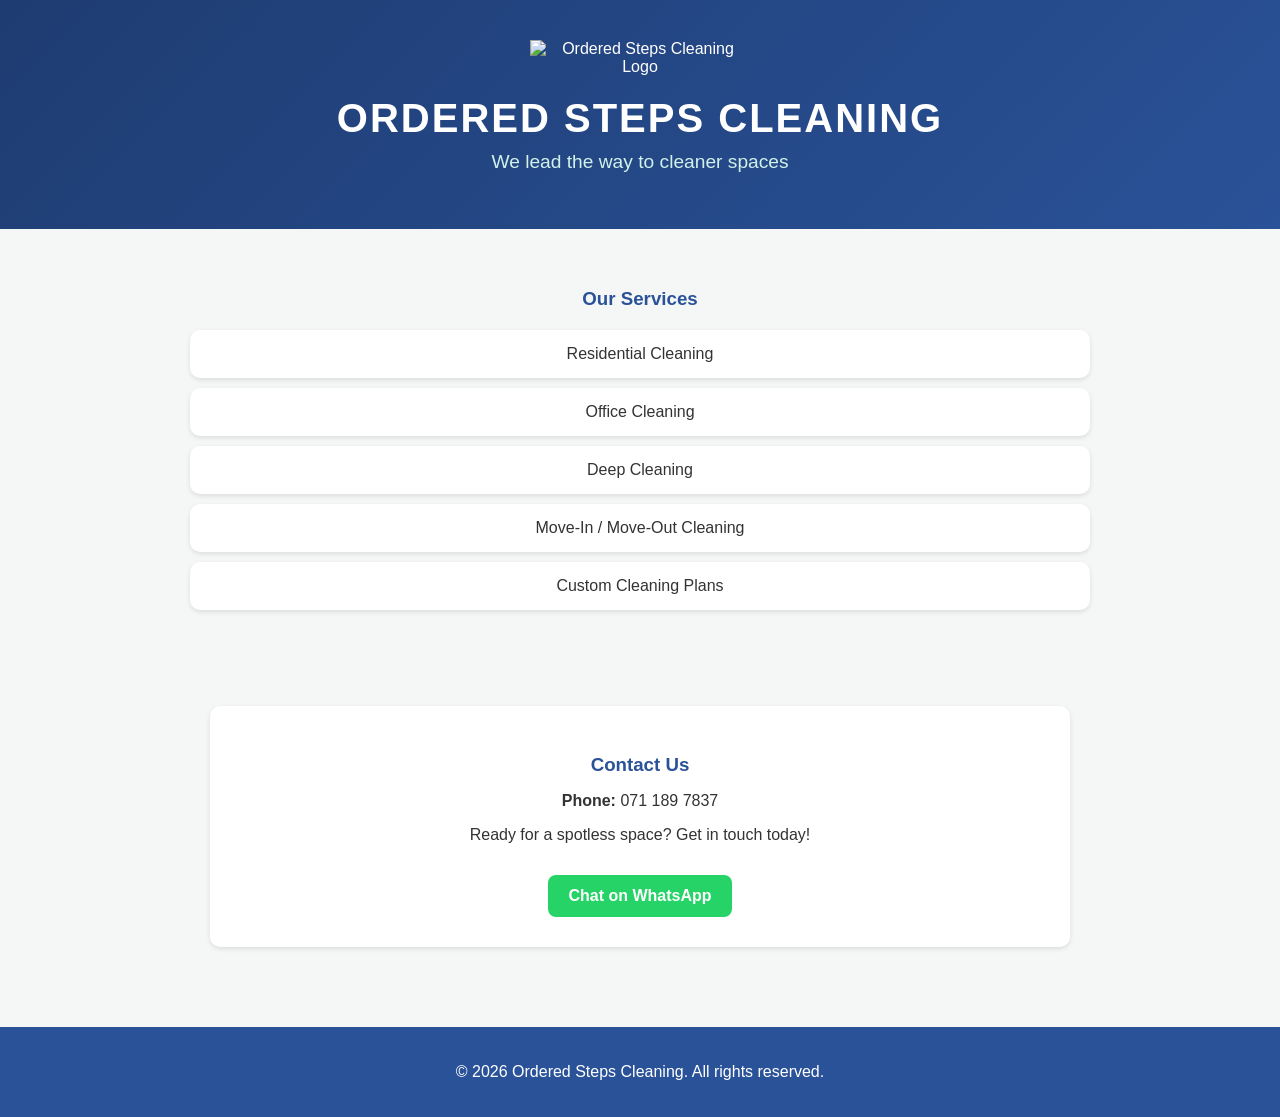
==== index.html @ 8ffd5c1f "Add files via upload" ====
<!DOCTYPE html>
<html lang="en">
<head>
  <meta charset="UTF-8">
  <meta name="viewport" content="width=device-width, initial-scale=1.0">
  <title>Ordered Steps Cleaning</title>
  <style>
    body {
      margin: 0;
      font-family: Arial, sans-serif;
      background: #f4f7f6;
      color: #333;
      text-align: center;
    }

    header {
      background: linear-gradient(135deg, #1e3c72, #2a5298);
      color: white;
      padding: 40px 20px;
    }

    header img {
      max-width: 180px;
      margin-bottom: 20px;
    }

    h1 {
      margin: 10px 0;
      font-size: 2.5rem;
      letter-spacing: 2px;
    }

    h2 {
      font-weight: normal;
      font-size: 1.2rem;
      margin-top: 10px;
      color: #d1f2eb;
    }

    section {
      padding: 40px 20px;
    }

    .services {
      max-width: 900px;
      margin: auto;
    }

    .services h3 {
      color: #2a5298;
      margin-bottom: 20px;
    }

    .services ul {
      list-style: none;
      padding: 0;
    }

    .services li {
      background: white;
      margin: 10px 0;
      padding: 15px;
      border-radius: 10px;
      box-shadow: 0 2px 5px rgba(0,0,0,0.1);
    }

    .contact {
      background: #ffffff;
      max-width: 800px;
      margin: auto;
      border-radius: 10px;
      box-shadow: 0 2px 5px rgba(0,0,0,0.1);
      padding: 30px;
    }

    .contact h3 {
      color: #2a5298;
      margin-bottom: 15px;
    }

    .contact a {
      display: inline-block;
      margin-top: 15px;
      padding: 12px 20px;
      background: #25D366;
      color: white;
      text-decoration: none;
      border-radius: 8px;
      font-weight: bold;
    }

    footer {
      background: #2a5298;
      color: white;
      padding: 20px;
      margin-top: 40px;
    }
  </style>
</head>
<body>

<header>
  <img src="logo.png.png" alt="Ordered Steps Cleaning Logo" style="max-width:220px; display:block; margin:0 auto 20px;">
  <h1>ORDERED STEPS CLEANING</h1>
  <h2>We lead the way to cleaner spaces</h2>
</header>

<section class="services">
  <h3>Our Services</h3>
  <ul>
    <li>Residential Cleaning</li>
    <li>Office Cleaning</li>
    <li>Deep Cleaning</li>
    <li>Move-In / Move-Out Cleaning</li>
    <li>Custom Cleaning Plans</li>
  </ul>
</section>

<section>
  <div class="contact">
    <h3>Contact Us</h3>
    <p><strong>Phone:</strong> 071 189 7837</p>
    <p>Ready for a spotless space? Get in touch today!</p>
    <a href="https://wa.me/27711897837" target="_blank">Chat on WhatsApp</a>
  </div>
</section>

<footer>
  <p>&copy; 2026 Ordered Steps Cleaning. All rights reserved.</p>
</footer>

</body>
</html>
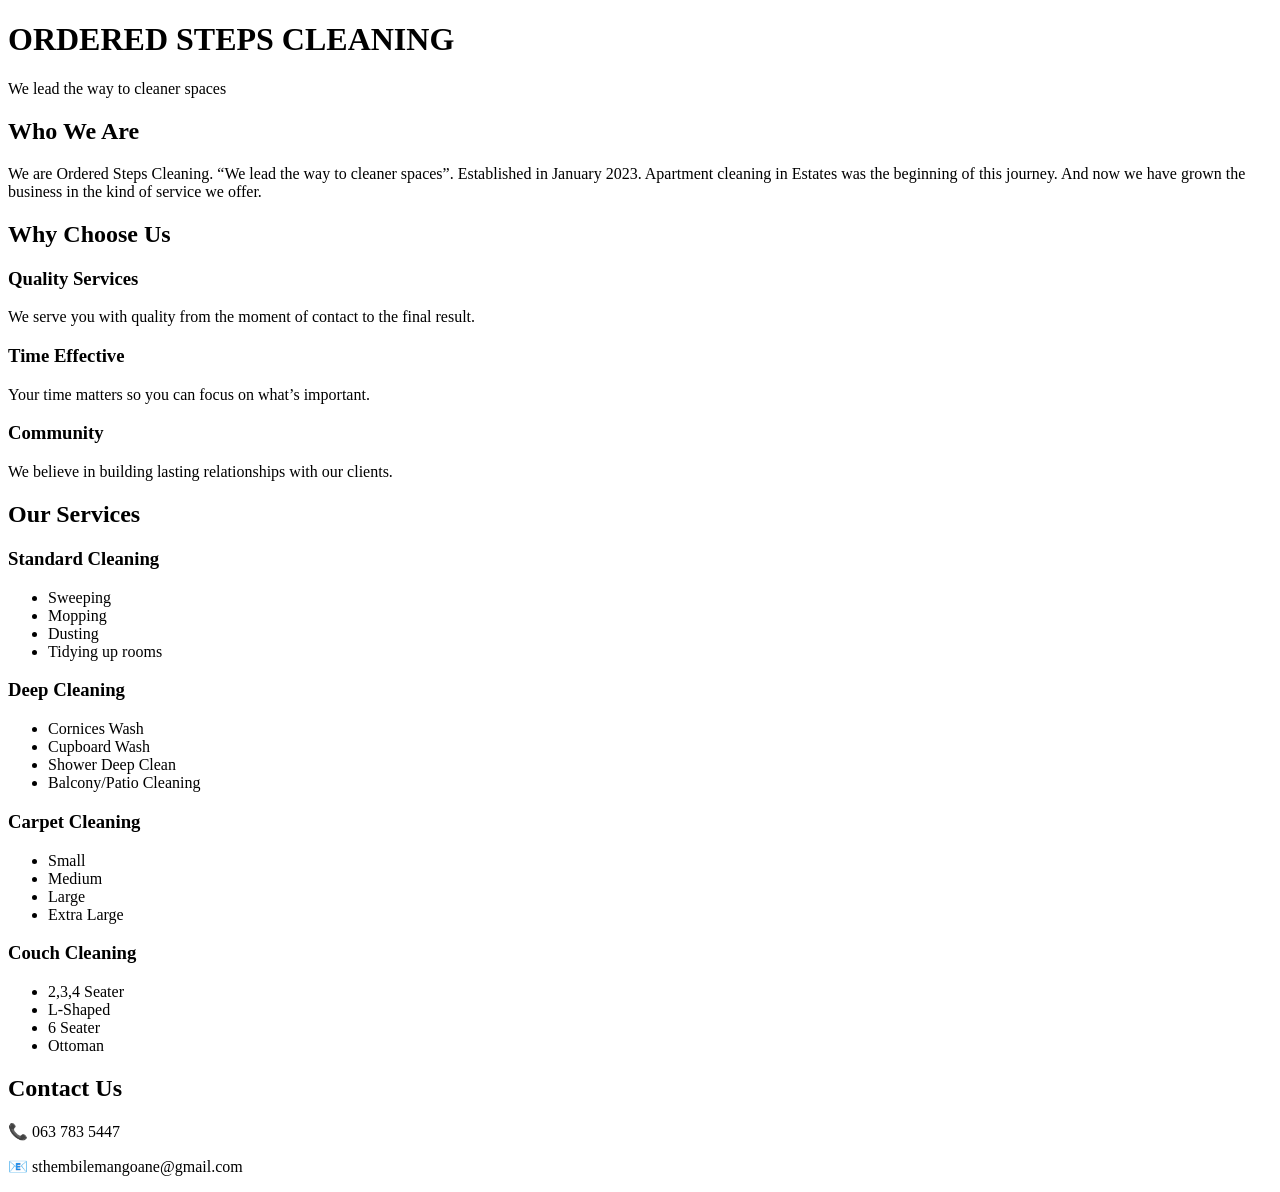
==== commit fca31b9a: "Rename index.html.html to index.html" ====
--- a/index.html
+++ b/index.html
@@ -1,133 +1,105 @@
 <!DOCTYPE html>
 <html lang="en">
 <head>
-  <meta charset="UTF-8">
-  <meta name="viewport" content="width=device-width, initial-scale=1.0">
-  <title>Ordered Steps Cleaning</title>
-  <style>
-    body {
-      margin: 0;
-      font-family: Arial, sans-serif;
-      background: #f4f7f6;
-      color: #333;
-      text-align: center;
-    }
-
-    header {
-      background: linear-gradient(135deg, #1e3c72, #2a5298);
-      color: white;
-      padding: 40px 20px;
-    }
-
-    header img {
-      max-width: 180px;
-      margin-bottom: 20px;
-    }
-
-    h1 {
-      margin: 10px 0;
-      font-size: 2.5rem;
-      letter-spacing: 2px;
-    }
-
-    h2 {
-      font-weight: normal;
-      font-size: 1.2rem;
-      margin-top: 10px;
-      color: #d1f2eb;
-    }
-
-    section {
-      padding: 40px 20px;
-    }
-
-    .services {
-      max-width: 900px;
-      margin: auto;
-    }
-
-    .services h3 {
-      color: #2a5298;
-      margin-bottom: 20px;
-    }
-
-    .services ul {
-      list-style: none;
-      padding: 0;
-    }
-
-    .services li {
-      background: white;
-      margin: 10px 0;
-      padding: 15px;
-      border-radius: 10px;
-      box-shadow: 0 2px 5px rgba(0,0,0,0.1);
-    }
-
-    .contact {
-      background: #ffffff;
-      max-width: 800px;
-      margin: auto;
-      border-radius: 10px;
-      box-shadow: 0 2px 5px rgba(0,0,0,0.1);
-      padding: 30px;
-    }
-
-    .contact h3 {
-      color: #2a5298;
-      margin-bottom: 15px;
-    }
-
-    .contact a {
-      display: inline-block;
-      margin-top: 15px;
-      padding: 12px 20px;
-      background: #25D366;
-      color: white;
-      text-decoration: none;
-      border-radius: 8px;
-      font-weight: bold;
-    }
-
-    footer {
-      background: #2a5298;
-      color: white;
-      padding: 20px;
-      margin-top: 40px;
-    }
-  </style>
+    <meta charset="UTF-8">
+    <meta name="viewport" content="width=device-width, initial-scale=1.0">
+    <title>Ordered Steps Cleaning</title>
+    <link rel="stylesheet" href="styles.css">
 </head>
 <body>
 
-<header>
-  <img src="logo.png.png" alt="Ordered Steps Cleaning Logo" style="max-width:220px; display:block; margin:0 auto 20px;">
-  <h1>ORDERED STEPS CLEANING</h1>
-  <h2>We lead the way to cleaner spaces</h2>
-</header>
+    <header class="header">
+        <h1>ORDERED STEPS CLEANING</h1>
+        <p>We lead the way to cleaner spaces</p>
+    </header>
 
-<section class="services">
-  <h3>Our Services</h3>
-  <ul>
-    <li>Residential Cleaning</li>
-    <li>Office Cleaning</li>
-    <li>Deep Cleaning</li>
-    <li>Move-In / Move-Out Cleaning</li>
-    <li>Custom Cleaning Plans</li>
-  </ul>
-</section>
+    <section class="container">
 
-<section>
-  <div class="contact">
-    <h3>Contact Us</h3>
-    <p><strong>Phone:</strong> 071 189 7837</p>
-    <p>Ready for a spotless space? Get in touch today!</p>
-    <a href="https://wa.me/27711897837" target="_blank">Chat on WhatsApp</a>
-  </div>
-</section>
+        <div class="left">
+            <div class="section">
+                <h2>Who We Are</h2>
+                <p>
+                    We are Ordered Steps Cleaning. “We lead the way to cleaner spaces”.
+                    Established in January 2023. Apartment cleaning in Estates was the beginning of this journey.
+                    And now we have grown the business in the kind of service we offer.
+                </p>
+            </div>
 
-<footer>
-  <p>&copy; 2026 Ordered Steps Cleaning. All rights reserved.</p>
-</footer>
+            <div class="section">
+                <h2>Why Choose Us</h2>
+
+                <div class="feature">
+                    <h3>Quality Services</h3>
+                    <p>We serve you with quality from the moment of contact to the final result.</p>
+                </div>
+
+                <div class="feature">
+                    <h3>Time Effective</h3>
+                    <p>Your time matters so you can focus on what’s important.</p>
+                </div>
+
+                <div class="feature">
+                    <h3>Community</h3>
+                    <p>We believe in building lasting relationships with our clients.</p>
+                </div>
+
+            </div>
+        </div>
+
+        <div class="right">
+            <div class="section">
+                <h2>Our Services</h2>
+
+                <div class="service-box">
+                    <h3>Standard Cleaning</h3>
+                    <ul>
+                        <li>Sweeping</li>
+                        <li>Mopping</li>
+                        <li>Dusting</li>
+                        <li>Tidying up rooms</li>
+                    </ul>
+                </div>
+
+                <div class="service-box">
+                    <h3>Deep Cleaning</h3>
+                    <ul>
+                        <li>Cornices Wash</li>
+                        <li>Cupboard Wash</li>
+                        <li>Shower Deep Clean</li>
+                        <li>Balcony/Patio Cleaning</li>
+                    </ul>
+                </div>
+
+                <div class="service-box">
+                    <h3>Carpet Cleaning</h3>
+                    <ul>
+                        <li>Small</li>
+                        <li>Medium</li>
+                        <li>Large</li>
+                        <li>Extra Large</li>
+                    </ul>
+                </div>
+
+                <div class="service-box">
+                    <h3>Couch Cleaning</h3>
+                    <ul>
+                        <li>2,3,4 Seater</li>
+                        <li>L-Shaped</li>
+                        <li>6 Seater</li>
+                        <li>Ottoman</li>
+                    </ul>
+                </div>
+
+            </div>
+        </div>
+
+    </section>
+
+    <footer class="footer">
+        <h2>Contact Us</h2>
+        <p>📞 063 783 5447</p>
+        <p>📧 sthembilemangoane@gmail.com</p>
+    </footer>
 
 </body>
 </html>
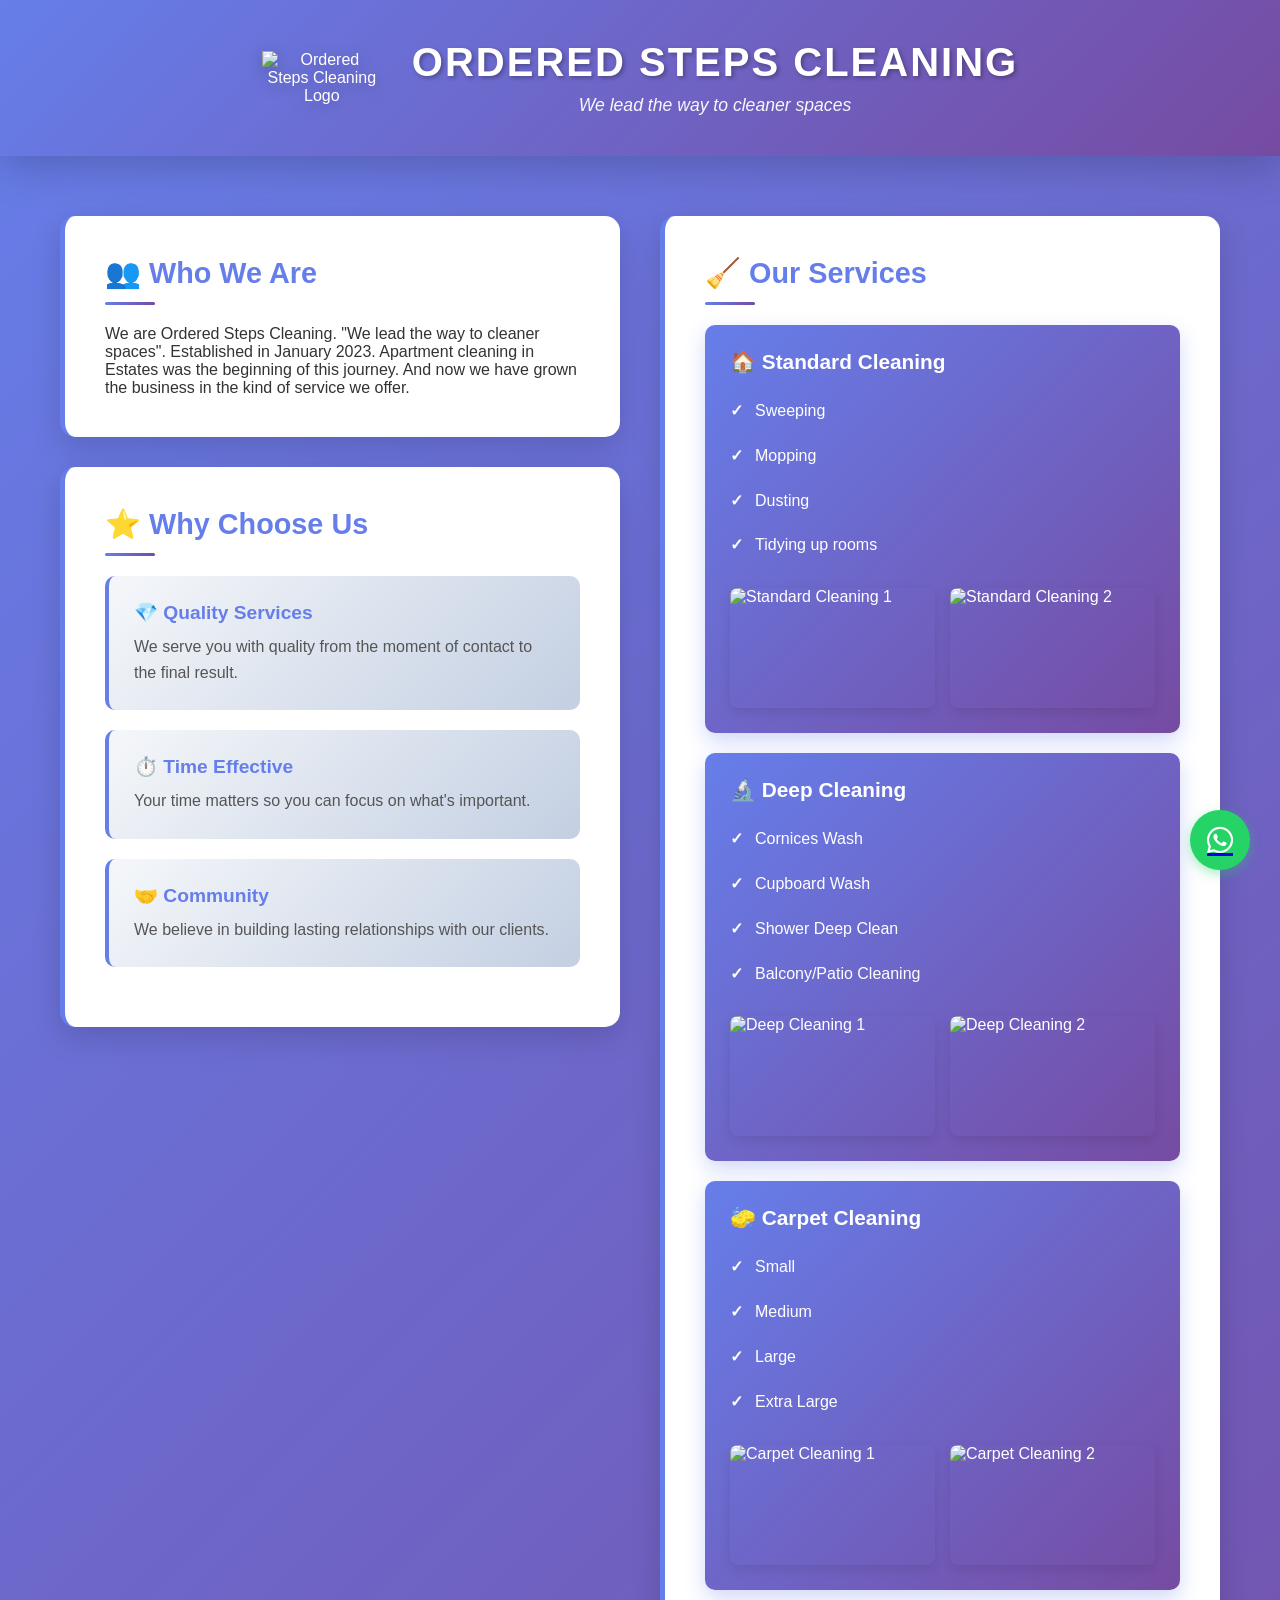
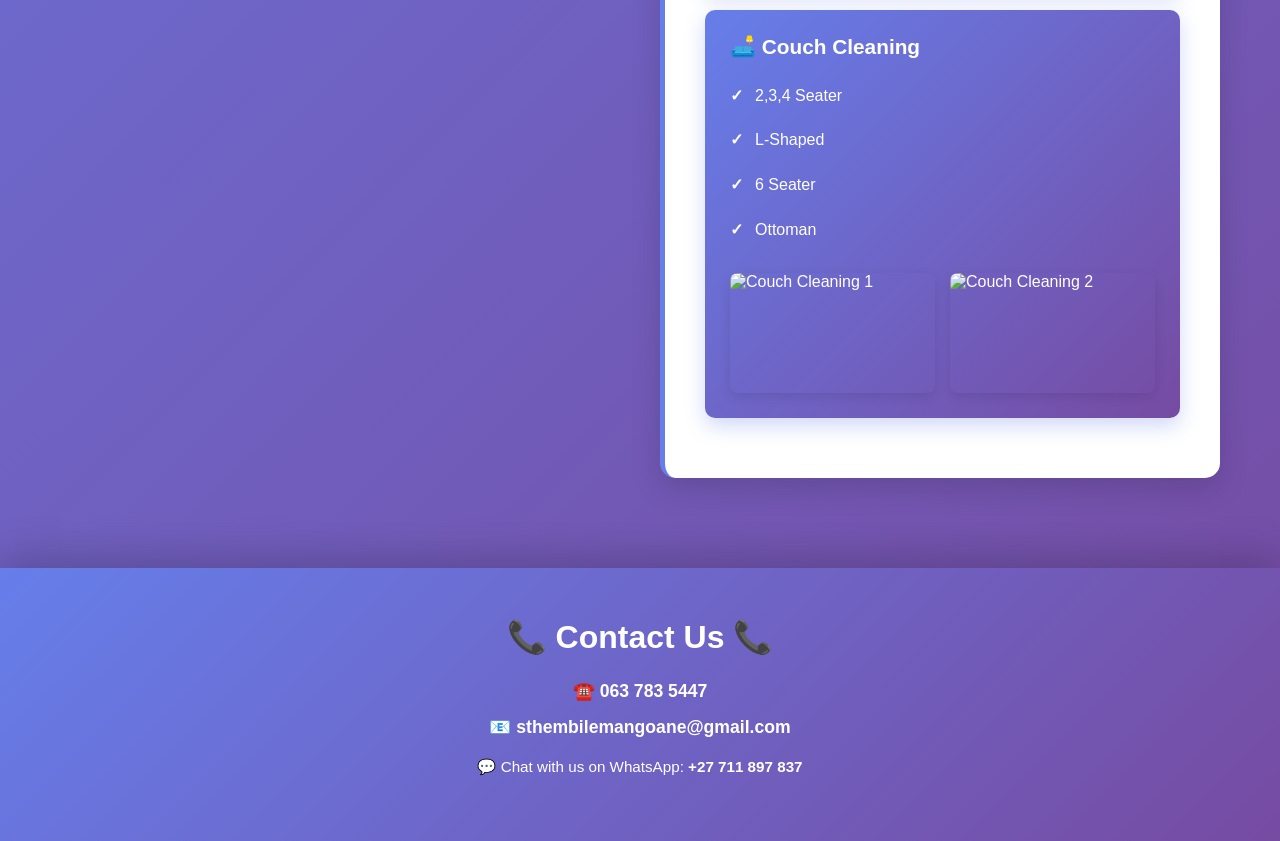
==== commit 6369cfb9: "Add files via upload" ====
--- a/index.html
+++ b/index.html
@@ -4,42 +4,542 @@
     <meta charset="UTF-8">
     <meta name="viewport" content="width=device-width, initial-scale=1.0">
     <title>Ordered Steps Cleaning</title>
-    <link rel="stylesheet" href="styles.css">
+    <link rel="stylesheet" href="https://cdnjs.cloudflare.com/ajax/libs/font-awesome/6.4.0/css/all.min.css">
+    <style>
+        * {
+            margin: 0;
+            padding: 0;
+            box-sizing: border-box;
+        }
+
+        body {
+            font-family: 'Segoe UI', Tahoma, Geneva, Verdana, sans-serif;
+            background: linear-gradient(135deg, #667eea 0%, #764ba2 100%);
+            color: #333;
+            min-height: 100vh;
+        }
+
+        /* Animated Background Bubbles */
+        @keyframes float {
+            0%, 100% { transform: translateY(0px); }
+            50% { transform: translateY(-20px); }
+        }
+
+        @keyframes pulse {
+            0%, 100% { opacity: 0.3; }
+            50% { opacity: 0.7; }
+        }
+
+        @keyframes bounce {
+            0%, 100% { transform: translateY(0); }
+            50% { transform: translateY(-10px); }
+        }
+
+        .bubble {
+            position: fixed;
+            border-radius: 50%;
+            opacity: 0.1;
+            pointer-events: none;
+            z-index: 1;
+        }
+
+        .bubble:nth-child(1) { width: 100px; height: 100px; animation: float 6s ease-in-out infinite; top: 10%; left: 5%; }
+        .bubble:nth-child(2) { width: 150px; height: 150px; animation: float 8s ease-in-out infinite; top: 50%; right: 5%; }
+        .bubble:nth-child(3) { width: 80px; height: 80px; animation: float 7s ease-in-out infinite; bottom: 10%; left: 10%; }
+
+        /* WhatsApp Button */
+        .whatsapp-button {
+            position: fixed;
+            bottom: 30px;
+            right: 30px;
+            width: 60px;
+            height: 60px;
+            background: #25d366;
+            border-radius: 50%;
+            display: flex;
+            align-items: center;
+            justify-content: center;
+            cursor: pointer;
+            box-shadow: 0 4px 12px rgba(37, 211, 102, 0.4);
+            transition: all 0.3s ease;
+            z-index: 999;
+            animation: bounce 2s ease-in-out infinite;
+        }
+
+        .whatsapp-button:hover {
+            transform: scale(1.1);
+            box-shadow: 0 6px 16px rgba(37, 211, 102, 0.6);
+        }
+
+        .whatsapp-button i {
+            color: white;
+            font-size: 30px;
+        }
+
+        .whatsapp-tooltip {
+            position: absolute;
+            bottom: 70px;
+            right: 0;
+            background: white;
+            padding: 10px 15px;
+            border-radius: 8px;
+            white-space: nowrap;
+            box-shadow: 0 4px 12px rgba(0,0,0,0.1);
+            font-size: 0.9em;
+            opacity: 0;
+            pointer-events: none;
+            transition: opacity 0.3s ease;
+        }
+
+        .whatsapp-button:hover .whatsapp-tooltip {
+            opacity: 1;
+        }
+
+        /* Header Styling */
+        .header {
+            background: linear-gradient(135deg, #667eea 0%, #764ba2 100%);
+            color: white;
+            padding: 40px 20px;
+            text-align: center;
+            box-shadow: 0 10px 40px rgba(0,0,0,0.2);
+            position: relative;
+            overflow: hidden;
+        }
+
+        .header-content {
+            display: flex;
+            align-items: center;
+            justify-content: center;
+            gap: 30px;
+            flex-wrap: wrap;
+        }
+
+        .logo {
+            max-width: 120px;
+            height: auto;
+            animation: slideDown 0.8s ease-out;
+            filter: drop-shadow(0 4px 8px rgba(0,0,0,0.2));
+        }
+
+        .header-text h1 {
+            font-size: 2.5em;
+            margin-bottom: 10px;
+            animation: slideDown 0.8s ease-out;
+            text-shadow: 2px 2px 4px rgba(0,0,0,0.3);
+            letter-spacing: 2px;
+        }
+
+        .header-text p {
+            font-size: 1.1em;
+            animation: slideUp 1s ease-out;
+            font-style: italic;
+            opacity: 0.95;
+        }
+
+        /* Animations */
+        @keyframes slideDown {
+            from { opacity: 0; transform: translateY(-30px); }
+            to { opacity: 1; transform: translateY(0); }
+        }
+
+        @keyframes slideUp {
+            from { opacity: 0; transform: translateY(30px); }
+            to { opacity: 1; transform: translateY(0); }
+        }
+
+        @keyframes fadeIn {
+            from { opacity: 0; transform: scale(0.95); }
+            to { opacity: 1; transform: scale(1); }
+        }
+
+        /* Container */
+        .container {
+            display: grid;
+            grid-template-columns: 1fr 1fr;
+            gap: 40px;
+            padding: 60px 20px;
+            max-width: 1200px;
+            margin: 0 auto;
+        }
+
+        /* Sections */
+        .section {
+            background: white;
+            padding: 40px;
+            border-radius: 15px;
+            box-shadow: 0 10px 30px rgba(0,0,0,0.15);
+            margin-bottom: 30px;
+            animation: fadeIn 0.8s ease-out;
+            position: relative;
+            border-left: 5px solid #667eea;
+            transition: transform 0.3s ease, box-shadow 0.3s ease;
+        }
+
+        .section:hover {
+            transform: translateY(-5px);
+            box-shadow: 0 15px 40px rgba(0,0,0,0.2);
+        }
+
+        .section h2 {
+            color: #667eea;
+            margin-bottom: 20px;
+            font-size: 1.8em;
+            position: relative;
+            padding-bottom: 15px;
+        }
+
+        .section h2::after {
+            content: '';
+            position: absolute;
+            bottom: 0;
+            left: 0;
+            width: 50px;
+            height: 3px;
+            background: linear-gradient(90deg, #667eea, #764ba2);
+            border-radius: 2px;
+        }
+
+        /* Feature Boxes */
+        .feature {
+            background: linear-gradient(135deg, #f5f7fa 0%, #c3cfe2 100%);
+            padding: 25px;
+            margin: 20px 0;
+            border-radius: 10px;
+            border-left: 4px solid #667eea;
+            transition: all 0.3s ease;
+            position: relative;
+        }
+
+        .feature:hover {
+            transform: translateX(10px);
+            box-shadow: 0 8px 20px rgba(102, 126, 234, 0.2);
+        }
+
+        .feature h3 {
+            color: #667eea;
+            margin-bottom: 10px;
+            font-size: 1.2em;
+        }
+
+        .feature p {
+            color: #555;
+            line-height: 1.6;
+        }
+
+        /* Service Boxes */
+        .service-box {
+            background: linear-gradient(135deg, #667eea 0%, #764ba2 100%);
+            color: white;
+            padding: 25px;
+            margin: 20px 0;
+            border-radius: 10px;
+            box-shadow: 0 8px 20px rgba(102, 126, 234, 0.3);
+            transition: all 0.3s ease;
+            position: relative;
+            overflow: hidden;
+        }
+
+        .service-box::before {
+            content: '';
+            position: absolute;
+            top: -50%;
+            right: -50%;
+            width: 200px;
+            height: 200px;
+            background: rgba(255,255,255,0.1);
+            border-radius: 50%;
+            transition: all 0.6s ease;
+        }
+
+        .service-box:hover {
+            transform: translateY(-8px) scale(1.02);
+            box-shadow: 0 12px 30px rgba(102, 126, 234, 0.5);
+        }
+
+        .service-box:hover::before {
+            top: 0;
+            right: 0;
+        }
+
+        .service-box h3 {
+            font-size: 1.3em;
+            margin-bottom: 15px;
+            position: relative;
+            z-index: 1;
+        }
+
+        .service-box ul {
+            list-style: none;
+            position: relative;
+            z-index: 1;
+        }
+
+        .service-box li {
+            padding: 8px 0;
+            padding-left: 25px;
+            position: relative;
+            line-height: 1.8;
+        }
+
+        .service-box li::before {
+            content: '✓';
+            position: absolute;
+            left: 0;
+            color: #fff;
+            font-weight: bold;
+            animation: pulse 2s ease-in-out infinite;
+        }
+
+        /* Image Gallery */
+        .image-gallery {
+            display: grid;
+            grid-template-columns: repeat(2, 1fr);
+            gap: 15px;
+            margin-top: 20px;
+            position: relative;
+            z-index: 2;
+        }
+
+        .gallery-item {
+            position: relative;
+            overflow: hidden;
+            border-radius: 8px;
+            height: 120px;
+            cursor: pointer;
+            transition: all 0.3s ease;
+            box-shadow: 0 4px 12px rgba(0,0,0,0.1);
+        }
+
+        .gallery-item img {
+            width: 100%;
+            height: 100%;
+            object-fit: cover;
+            transition: transform 0.3s ease;
+        }
+
+        .gallery-item:hover img {
+            transform: scale(1.1);
+        }
+
+        .gallery-item:hover::after {
+            content: '🔍';
+            position: absolute;
+            top: 50%;
+            left: 50%;
+            transform: translate(-50%, -50%);
+            font-size: 1.5em;
+            opacity: 1;
+        }
+
+        .gallery-item::after {
+            content: '';
+            position: absolute;
+            top: 0;
+            left: 0;
+            right: 0;
+            bottom: 0;
+            background: rgba(0,0,0,0.3);
+            opacity: 0;
+            transition: opacity 0.3s ease;
+        }
+
+        /* Grid Layout */
+        .left, .right {
+            animation: fadeIn 1s ease-out;
+        }
+
+        .left {
+            animation-delay: 0.1s;
+        }
+
+        .right {
+            animation-delay: 0.2s;
+        }
+
+        /* Footer */
+        .footer {
+            background: linear-gradient(135deg, #667eea 0%, #764ba2 100%);
+            color: white;
+            padding: 50px 20px;
+            text-align: center;
+            box-shadow: 0 -10px 40px rgba(0,0,0,0.2);
+            position: relative;
+        }
+
+        .footer h2 {
+            font-size: 2em;
+            margin-bottom: 25px;
+            animation: slideUp 0.8s ease-out;
+        }
+
+        .footer p {
+            font-size: 1.1em;
+            margin: 15px 0;
+            animation: fadeIn 0.8s ease-out;
+            transition: transform 0.3s ease;
+        }
+
+        .footer p:hover {
+            transform: scale(1.05);
+        }
+
+        .footer p:nth-child(3) {
+            animation-delay: 0.2s;
+        }
+
+        .footer p:nth-child(4) {
+            animation-delay: 0.4s;
+        }
+
+        /* Modal for Images */
+        .modal {
+            display: none;
+            position: fixed;
+            z-index: 1000;
+            left: 0;
+            top: 0;
+            width: 100%;
+            height: 100%;
+            background-color: rgba(0,0,0,0.8);
+            animation: fadeIn 0.3s ease;
+        }
+
+        .modal-content {
+            margin: auto;
+            display: block;
+            max-width: 80%;
+            max-height: 80%;
+            position: absolute;
+            top: 50%;
+            left: 50%;
+            transform: translate(-50%, -50%);
+            animation: slideDown 0.3s ease;
+        }
+
+        .close-modal {
+            position: absolute;
+            top: 20px;
+            right: 40px;
+            color: white;
+            font-size: 40px;
+            font-weight: bold;
+            cursor: pointer;
+            transition: color 0.3s ease;
+        }
+
+        .close-modal:hover {
+            color: #bbb;
+        }
+
+        /* Responsive Design */
+        @media (max-width: 768px) {
+            .container {
+                grid-template-columns: 1fr;
+                padding: 30px 15px;
+            }
+
+            .header-content {
+                flex-direction: column;
+                gap: 15px;
+            }
+
+            .header-text h1 {
+                font-size: 1.8em;
+            }
+
+            .header-text p {
+                font-size: 0.9em;
+            }
+
+            .logo {
+                max-width: 100px;
+            }
+
+            .section {
+                padding: 25px;
+            }
+
+            .section h2 {
+                font-size: 1.4em;
+            }
+
+            .image-gallery {
+                grid-template-columns: repeat(2, 1fr);
+            }
+
+            .gallery-item {
+                height: 100px;
+            }
+
+            .whatsapp-button {
+                width: 50px;
+                height: 50px;
+                bottom: 20px;
+                right: 20px;
+            }
+
+            .whatsapp-button i {
+                font-size: 24px;
+            }
+        }
+    </style>
 </head>
 <body>
 
+    <!-- Animated Bubbles Background -->
+    <div class="bubble"></div>
+    <div class="bubble"></div>
+    <div class="bubble"></div>
+
+    <!-- WhatsApp Button -->
+    <a href="https://wa.me/270711897837" target="_blank" class="whatsapp-button">
+        <i class="fab fa-whatsapp"></i>
+        <div class="whatsapp-tooltip">Chat with us!</div>
+    </a>
+
+    <!-- Image Modal -->
+    <div id="imageModal" class="modal">
+        <span class="close-modal" onclick="closeModal()">&times;</span>
+        <img class="modal-content" id="modalImage">
+    </div>
+
     <header class="header">
-        <h1>ORDERED STEPS CLEANING</h1>
-        <p>We lead the way to cleaner spaces</p>
+        <div class="header-content">
+            <img src="logo.png" alt="Ordered Steps Cleaning Logo" class="logo">
+            <div class="header-text">
+                <h1>ORDERED STEPS CLEANING</h1>
+                <p>We lead the way to cleaner spaces</p>
+            </div>
+        </div>
     </header>
 
     <section class="container">
 
         <div class="left">
             <div class="section">
-                <h2>Who We Are</h2>
+                <h2>👥 Who We Are</h2>
                 <p>
-                    We are Ordered Steps Cleaning. “We lead the way to cleaner spaces”.
+                    We are Ordered Steps Cleaning. "We lead the way to cleaner spaces".
                     Established in January 2023. Apartment cleaning in Estates was the beginning of this journey.
                     And now we have grown the business in the kind of service we offer.
                 </p>
             </div>
 
             <div class="section">
-                <h2>Why Choose Us</h2>
+                <h2>⭐ Why Choose Us</h2>
 
                 <div class="feature">
-                    <h3>Quality Services</h3>
+                    <h3>💎 Quality Services</h3>
                     <p>We serve you with quality from the moment of contact to the final result.</p>
                 </div>
 
                 <div class="feature">
-                    <h3>Time Effective</h3>
-                    <p>Your time matters so you can focus on what’s important.</p>
+                    <h3>⏱️ Time Effective</h3>
+                    <p>Your time matters so you can focus on what's important.</p>
                 </div>
 
                 <div class="feature">
-                    <h3>Community</h3>
+                    <h3>🤝 Community</h3>
                     <p>We believe in building lasting relationships with our clients.</p>
                 </div>
 
@@ -48,46 +548,78 @@
 
         <div class="right">
             <div class="section">
-                <h2>Our Services</h2>
+                <h2>🧹 Our Services</h2>
 
                 <div class="service-box">
-                    <h3>Standard Cleaning</h3>
+                    <h3>🏠 Standard Cleaning</h3>
                     <ul>
                         <li>Sweeping</li>
                         <li>Mopping</li>
                         <li>Dusting</li>
                         <li>Tidying up rooms</li>
                     </ul>
+                    <div class="image-gallery">
+                        <div class="gallery-item" onclick="openModal('standard1.jpg')">
+                            <img src="standard1.jpg" alt="Standard Cleaning 1">
+                        </div>
+                        <div class="gallery-item" onclick="openModal('standard2.jpg')">
+                            <img src="standard2.jpg" alt="Standard Cleaning 2">
+                        </div>
+                    </div>
                 </div>
 
                 <div class="service-box">
-                    <h3>Deep Cleaning</h3>
+                    <h3>🔬 Deep Cleaning</h3>
                     <ul>
                         <li>Cornices Wash</li>
                         <li>Cupboard Wash</li>
                         <li>Shower Deep Clean</li>
                         <li>Balcony/Patio Cleaning</li>
                     </ul>
+                    <div class="image-gallery">
+                        <div class="gallery-item" onclick="openModal('deep1.jpg')">
+                            <img src="deep1.jpg" alt="Deep Cleaning 1">
+                        </div>
+                        <div class="gallery-item" onclick="openModal('deep2.jpg')">
+                            <img src="deep2.jpg" alt="Deep Cleaning 2">
+                        </div>
+                    </div>
                 </div>
 
                 <div class="service-box">
-                    <h3>Carpet Cleaning</h3>
+                    <h3>🧽 Carpet Cleaning</h3>
                     <ul>
                         <li>Small</li>
                         <li>Medium</li>
                         <li>Large</li>
                         <li>Extra Large</li>
                     </ul>
+                    <div class="image-gallery">
+                        <div class="gallery-item" onclick="openModal('carpet1.jpg')">
+                            <img src="carpet1.jpg" alt="Carpet Cleaning 1">
+                        </div>
+                        <div class="gallery-item" onclick="openModal('carpet2.jpg')">
+                            <img src="carpet2.jpg" alt="Carpet Cleaning 2">
+                        </div>
+                    </div>
                 </div>
 
                 <div class="service-box">
-                    <h3>Couch Cleaning</h3>
+                    <h3>🛋️ Couch Cleaning</h3>
                     <ul>
                         <li>2,3,4 Seater</li>
                         <li>L-Shaped</li>
                         <li>6 Seater</li>
                         <li>Ottoman</li>
                     </ul>
+                    <div class="image-gallery">
+                        <div class="gallery-item" onclick="openModal('couch1.jpg')">
+                            <img src="couch1.jpg" alt="Couch Cleaning 1">
+                        </div>
+                        <div class="gallery-item" onclick="openModal('couch2.jpg')">
+                            <img src="couch2.jpg" alt="Couch Cleaning 2">
+                        </div>
+                    </div>
                 </div>
 
             </div>
@@ -96,10 +628,32 @@
     </section>
 
     <footer class="footer">
-        <h2>Contact Us</h2>
-        <p>📞 063 783 5447</p>
-        <p>📧 sthembilemangoane@gmail.com</p>
+        <h2>📞 Contact Us 📞</h2>
+        <p>☎️ <strong>063 783 5447</strong></p>
+        <p>📧 <strong>sthembilemangoane@gmail.com</strong></p>
+        <p style="margin-top: 20px; font-size: 0.95em;">💬 Chat with us on WhatsApp: <strong>+27 711 897 837</strong></p>
     </footer>
 
+    <script>
+        function openModal(imageName) {
+            const modal = document.getElementById('imageModal');
+            const modalImg = document.getElementById('modalImage');
+            modalImg.src = imageName;
+            modal.style.display = 'block';
+        }
+
+        function closeModal() {
+            const modal = document.getElementById('imageModal');
+            modal.style.display = 'none';
+        }
+
+        window.onclick = function(event) {
+            const modal = document.getElementById('imageModal');
+            if (event.target == modal) {
+                modal.style.display = 'none';
+            }
+        }
+    </script>
+
 </body>
-</html>
+</html>
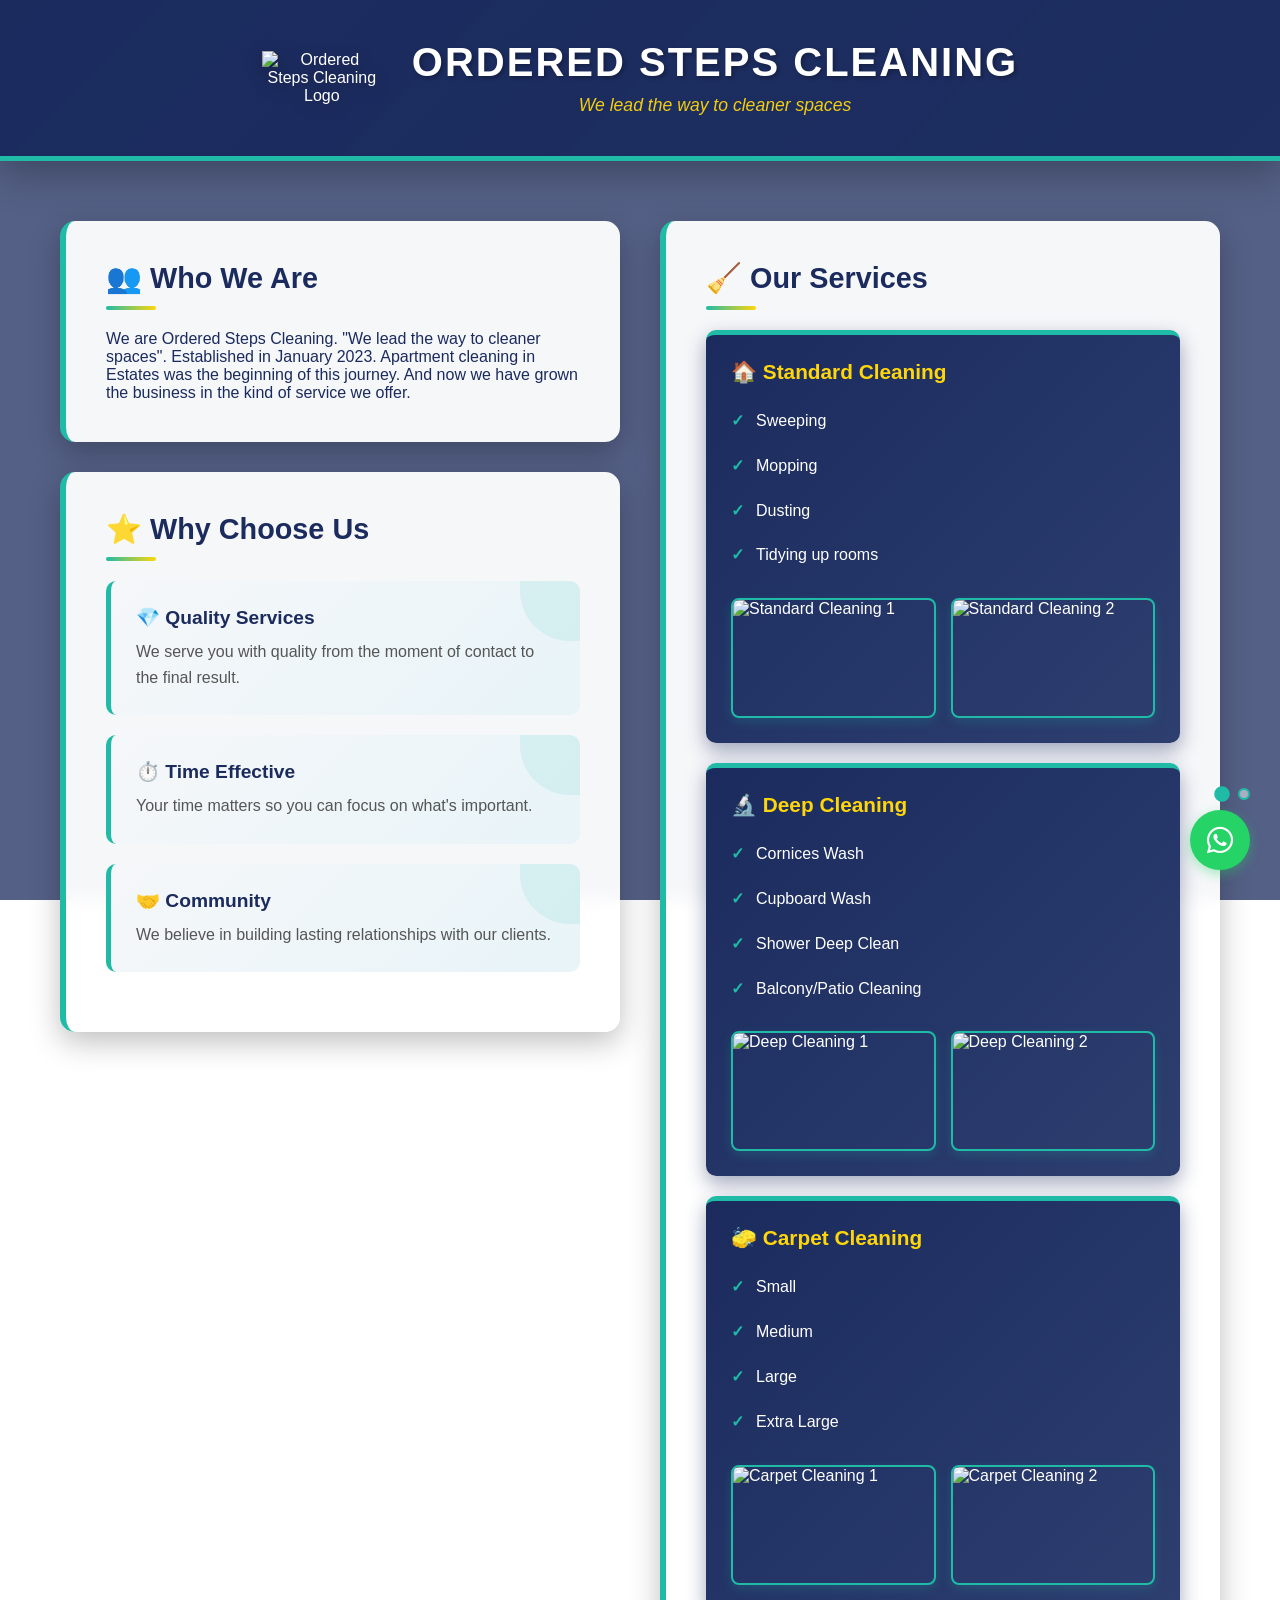
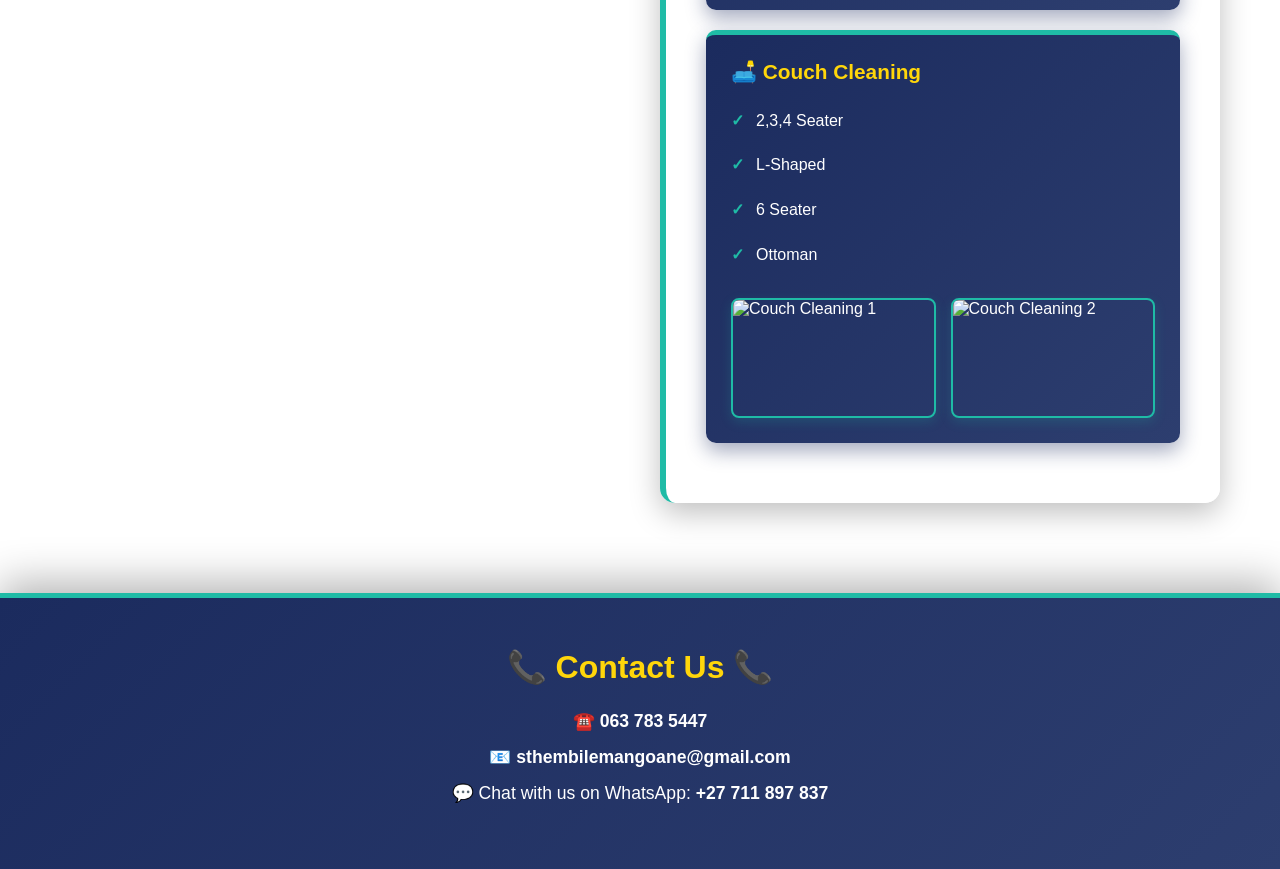
==== commit 94c5be4b: "Rename index_Version4.html to index.html" ====
--- a/index.html
+++ b/index.html
@@ -14,9 +14,55 @@
 
         body {
             font-family: 'Segoe UI', Tahoma, Geneva, Verdana, sans-serif;
-            background: linear-gradient(135deg, #667eea 0%, #764ba2 100%);
-            color: #333;
+            color: #1B2B5E;
             min-height: 100vh;
+        }
+
+        /* Color Scheme from Flyer */
+        :root {
+            --dark-navy: #1B2B5E;
+            --teal: #1FBBA6;
+            --red: #E63946;
+            --yellow: #FFD60A;
+            --light-gray: #F5F7FA;
+        }
+
+        /* Background Slideshow */
+        .slideshow-background {
+            position: fixed;
+            top: 0;
+            left: 0;
+            width: 100%;
+            height: 100%;
+            z-index: -1;
+        }
+
+        .slide {
+            position: absolute;
+            top: 0;
+            left: 0;
+            width: 100%;
+            height: 100%;
+            opacity: 0;
+            transition: opacity 1s ease-in-out;
+            background-size: cover;
+            background-position: center;
+        }
+
+        .slide.active {
+            opacity: 1;
+        }
+
+        /* Overlay for better text readability */
+        .overlay {
+            position: fixed;
+            top: 0;
+            left: 0;
+            width: 100%;
+            height: 100%;
+            background: rgba(27, 43, 94, 0.75);
+            z-index: -1;
+            pointer-events: none;
         }
 
         /* Animated Background Bubbles */
@@ -38,14 +84,14 @@
         .bubble {
             position: fixed;
             border-radius: 50%;
-            opacity: 0.1;
+            opacity: 0.05;
             pointer-events: none;
             z-index: 1;
         }
 
-        .bubble:nth-child(1) { width: 100px; height: 100px; animation: float 6s ease-in-out infinite; top: 10%; left: 5%; }
-        .bubble:nth-child(2) { width: 150px; height: 150px; animation: float 8s ease-in-out infinite; top: 50%; right: 5%; }
-        .bubble:nth-child(3) { width: 80px; height: 80px; animation: float 7s ease-in-out infinite; bottom: 10%; left: 10%; }
+        .bubble:nth-child(1) { width: 100px; height: 100px; animation: float 6s ease-in-out infinite; top: 10%; left: 5%; background: var(--teal); }
+        .bubble:nth-child(2) { width: 150px; height: 150px; animation: float 8s ease-in-out infinite; top: 50%; right: 5%; background: var(--yellow); }
+        .bubble:nth-child(3) { width: 80px; height: 80px; animation: float 7s ease-in-out infinite; bottom: 10%; left: 10%; background: var(--red); }
 
         /* WhatsApp Button */
         .whatsapp-button {
@@ -64,6 +110,7 @@
             transition: all 0.3s ease;
             z-index: 999;
             animation: bounce 2s ease-in-out infinite;
+            text-decoration: none;
         }
 
         .whatsapp-button:hover {
@@ -86,6 +133,7 @@
             white-space: nowrap;
             box-shadow: 0 4px 12px rgba(0,0,0,0.1);
             font-size: 0.9em;
+            color: var(--dark-navy);
             opacity: 0;
             pointer-events: none;
             transition: opacity 0.3s ease;
@@ -97,13 +145,15 @@
 
         /* Header Styling */
         .header {
-            background: linear-gradient(135deg, #667eea 0%, #764ba2 100%);
+            background: linear-gradient(135deg, var(--dark-navy) 0%, rgba(27, 43, 94, 0.95) 100%);
             color: white;
             padding: 40px 20px;
             text-align: center;
-            box-shadow: 0 10px 40px rgba(0,0,0,0.2);
+            box-shadow: 0 10px 40px rgba(0,0,0,0.3);
             position: relative;
             overflow: hidden;
+            border-bottom: 5px solid var(--teal);
+            z-index: 10;
         }
 
         .header-content {
@@ -112,13 +162,15 @@
             justify-content: center;
             gap: 30px;
             flex-wrap: wrap;
+            max-width: 1200px;
+            margin: 0 auto;
         }
 
         .logo {
             max-width: 120px;
             height: auto;
             animation: slideDown 0.8s ease-out;
-            filter: drop-shadow(0 4px 8px rgba(0,0,0,0.2));
+            filter: drop-shadow(0 4px 8px rgba(0,0,0,0.3));
         }
 
         .header-text h1 {
@@ -127,6 +179,7 @@
             animation: slideDown 0.8s ease-out;
             text-shadow: 2px 2px 4px rgba(0,0,0,0.3);
             letter-spacing: 2px;
+            color: white;
         }
 
         .header-text p {
@@ -134,6 +187,7 @@
             animation: slideUp 1s ease-out;
             font-style: italic;
             opacity: 0.95;
+            color: var(--yellow);
         }
 
         /* Animations */
@@ -160,28 +214,31 @@
             padding: 60px 20px;
             max-width: 1200px;
             margin: 0 auto;
+            position: relative;
+            z-index: 10;
         }
 
         /* Sections */
         .section {
-            background: white;
+            background: rgba(255, 255, 255, 0.95);
             padding: 40px;
             border-radius: 15px;
-            box-shadow: 0 10px 30px rgba(0,0,0,0.15);
+            box-shadow: 0 10px 30px rgba(0,0,0,0.25);
             margin-bottom: 30px;
             animation: fadeIn 0.8s ease-out;
             position: relative;
-            border-left: 5px solid #667eea;
+            border-left: 6px solid var(--teal);
             transition: transform 0.3s ease, box-shadow 0.3s ease;
+            backdrop-filter: blur(10px);
         }
 
         .section:hover {
             transform: translateY(-5px);
-            box-shadow: 0 15px 40px rgba(0,0,0,0.2);
+            box-shadow: 0 15px 40px rgba(0,0,0,0.3);
         }
 
         .section h2 {
-            color: #667eea;
+            color: var(--dark-navy);
             margin-bottom: 20px;
             font-size: 1.8em;
             position: relative;
@@ -194,49 +251,67 @@
             bottom: 0;
             left: 0;
             width: 50px;
-            height: 3px;
-            background: linear-gradient(90deg, #667eea, #764ba2);
+            height: 4px;
+            background: linear-gradient(90deg, var(--teal), var(--yellow));
             border-radius: 2px;
         }
 
         /* Feature Boxes */
         .feature {
-            background: linear-gradient(135deg, #f5f7fa 0%, #c3cfe2 100%);
+            background: linear-gradient(135deg, var(--light-gray) 0%, #E8F4F8 100%);
             padding: 25px;
             margin: 20px 0;
             border-radius: 10px;
-            border-left: 4px solid #667eea;
+            border-left: 5px solid var(--teal);
             transition: all 0.3s ease;
             position: relative;
+        }
+
+        .feature::before {
+            content: '';
+            position: absolute;
+            top: 0;
+            right: 0;
+            width: 60px;
+            height: 60px;
+            background: var(--teal);
+            border-radius: 0 10px 0 50px;
+            opacity: 0.1;
         }
 
         .feature:hover {
             transform: translateX(10px);
-            box-shadow: 0 8px 20px rgba(102, 126, 234, 0.2);
+            box-shadow: 0 8px 20px rgba(31, 187, 166, 0.3);
+            border-left-color: var(--yellow);
         }
 
         .feature h3 {
-            color: #667eea;
+            color: var(--dark-navy);
             margin-bottom: 10px;
             font-size: 1.2em;
+            position: relative;
+            z-index: 1;
         }
 
         .feature p {
             color: #555;
             line-height: 1.6;
+            position: relative;
+            z-index: 1;
         }
 
         /* Service Boxes */
         .service-box {
-            background: linear-gradient(135deg, #667eea 0%, #764ba2 100%);
+            background: linear-gradient(135deg, var(--dark-navy) 0%, #2D3E6F 100%);
             color: white;
             padding: 25px;
             margin: 20px 0;
             border-radius: 10px;
-            box-shadow: 0 8px 20px rgba(102, 126, 234, 0.3);
+            box-shadow: 0 8px 20px rgba(27, 43, 94, 0.4);
             transition: all 0.3s ease;
             position: relative;
             overflow: hidden;
+            border-top: 5px solid var(--teal);
         }
 
         .service-box::before {
@@ -246,14 +321,16 @@
             right: -50%;
             width: 200px;
             height: 200px;
-            background: rgba(255,255,255,0.1);
+            background: var(--teal);
             border-radius: 50%;
             transition: all 0.6s ease;
+            opacity: 0.1;
         }
 
         .service-box:hover {
             transform: translateY(-8px) scale(1.02);
-            box-shadow: 0 12px 30px rgba(102, 126, 234, 0.5);
+            box-shadow: 0 12px 30px rgba(31, 187, 166, 0.4);
+            border-top-color: var(--yellow);
         }
 
         .service-box:hover::before {
@@ -266,6 +343,7 @@
             margin-bottom: 15px;
             position: relative;
             z-index: 1;
+            color: var(--yellow);
         }
 
         .service-box ul {
@@ -285,7 +363,7 @@
             content: '✓';
             position: absolute;
             left: 0;
-            color: #fff;
+            color: var(--teal);
             font-weight: bold;
             animation: pulse 2s ease-in-out infinite;
         }
@@ -307,7 +385,8 @@
             height: 120px;
             cursor: pointer;
             transition: all 0.3s ease;
-            box-shadow: 0 4px 12px rgba(0,0,0,0.1);
+            box-shadow: 0 4px 12px rgba(31, 187, 166, 0.2);
+            border: 2px solid var(--teal);
         }
 
         .gallery-item img {
@@ -329,6 +408,7 @@
             transform: translate(-50%, -50%);
             font-size: 1.5em;
             opacity: 1;
+            z-index: 3;
         }
 
         .gallery-item::after {
@@ -338,7 +418,7 @@
             left: 0;
             right: 0;
             bottom: 0;
-            background: rgba(0,0,0,0.3);
+            background: rgba(27, 43, 94, 0.3);
             opacity: 0;
             transition: opacity 0.3s ease;
         }
@@ -358,18 +438,21 @@
 
         /* Footer */
         .footer {
-            background: linear-gradient(135deg, #667eea 0%, #764ba2 100%);
+            background: linear-gradient(135deg, var(--dark-navy) 0%, #2D3E6F 100%);
             color: white;
             padding: 50px 20px;
             text-align: center;
-            box-shadow: 0 -10px 40px rgba(0,0,0,0.2);
-            position: relative;
+            box-shadow: 0 -10px 40px rgba(0,0,0,0.3);
+            position: relative;
+            z-index: 10;
+            border-top: 5px solid var(--teal);
         }
 
         .footer h2 {
             font-size: 2em;
             margin-bottom: 25px;
             animation: slideUp 0.8s ease-out;
+            color: var(--yellow);
         }
 
         .footer p {
@@ -381,6 +464,7 @@
 
         .footer p:hover {
             transform: scale(1.05);
+            color: var(--teal);
         }
 
         .footer p:nth-child(3) {
@@ -389,6 +473,12 @@
 
         .footer p:nth-child(4) {
             animation-delay: 0.4s;
+        }
+
+        .footer p:nth-child(5) {
+            animation-delay: 0.6s;
+            font-size: 0.95em;
+            color: var(--teal);
         }
 
         /* Modal for Images */
@@ -400,7 +490,7 @@
             top: 0;
             width: 100%;
             height: 100%;
-            background-color: rgba(0,0,0,0.8);
+            background-color: rgba(27, 43, 94, 0.9);
             animation: fadeIn 0.3s ease;
         }
 
@@ -414,6 +504,8 @@
             left: 50%;
             transform: translate(-50%, -50%);
             animation: slideDown 0.3s ease;
+            border: 5px solid var(--teal);
+            border-radius: 10px;
         }
 
         .close-modal {
@@ -428,7 +520,32 @@
         }
 
         .close-modal:hover {
-            color: #bbb;
+            color: var(--teal);
+        }
+
+        /* Slideshow Indicators */
+        .slideshow-indicators {
+            position: fixed;
+            bottom: 100px;
+            right: 30px;
+            display: flex;
+            gap: 10px;
+            z-index: 50;
+        }
+
+        .indicator {
+            width: 12px;
+            height: 12px;
+            border-radius: 50%;
+            background: rgba(255, 255, 255, 0.5);
+            cursor: pointer;
+            transition: all 0.3s ease;
+            border: 2px solid var(--teal);
+        }
+
+        .indicator.active {
+            background: var(--teal);
+            transform: scale(1.3);
         }
 
         /* Responsive Design */
@@ -481,15 +598,38 @@
             .whatsapp-button i {
                 font-size: 24px;
             }
+
+            .slideshow-indicators {
+                bottom: 80px;
+                right: 20px;
+            }
+
+            .indicator {
+                width: 10px;
+                height: 10px;
+            }
         }
     </style>
 </head>
 <body>
+
+    <!-- Background Slideshow -->
+    <div class="slideshow-background">
+        <div class="slide active" style="background-image: url('slideshow1.jpg');"></div>
+        <div class="slide" style="background-image: url('slideshow2.jpg');"></div>
+    </div>
+    <div class="overlay"></div>
 
     <!-- Animated Bubbles Background -->
     <div class="bubble"></div>
     <div class="bubble"></div>
     <div class="bubble"></div>
+
+    <!-- Slideshow Indicators -->
+    <div class="slideshow-indicators">
+        <div class="indicator active" onclick="currentSlide(0)"></div>
+        <div class="indicator" onclick="currentSlide(1)"></div>
+    </div>
 
     <!-- WhatsApp Button -->
     <a href="https://wa.me/270711897837" target="_blank" class="whatsapp-button">
@@ -631,10 +771,34 @@
         <h2>📞 Contact Us 📞</h2>
         <p>☎️ <strong>063 783 5447</strong></p>
         <p>📧 <strong>sthembilemangoane@gmail.com</strong></p>
-        <p style="margin-top: 20px; font-size: 0.95em;">💬 Chat with us on WhatsApp: <strong>+27 711 897 837</strong></p>
+        <p>💬 Chat with us on WhatsApp: <strong>+27 711 897 837</strong></p>
     </footer>
 
     <script>
+        let currentSlideIndex = 0;
+        const slides = document.querySelectorAll('.slide');
+        const indicators = document.querySelectorAll('.indicator');
+
+        // Auto-rotate slides every 5 seconds
+        setInterval(() => {
+            currentSlideIndex = (currentSlideIndex + 1) % slides.length;
+            updateSlides();
+        }, 5000);
+
+        function currentSlide(index) {
+            currentSlideIndex = index;
+            updateSlides();
+        }
+
+        function updateSlides() {
+            slides.forEach((slide, index) => {
+                slide.classList.remove('active');
+                indicators[index].classList.remove('active');
+            });
+            slides[currentSlideIndex].classList.add('active');
+            indicators[currentSlideIndex].classList.add('active');
+        }
+
         function openModal(imageName) {
             const modal = document.getElementById('imageModal');
             const modalImg = document.getElementById('modalImage');
@@ -656,4 +820,4 @@
     </script>
 
 </body>
-</html>+</html>
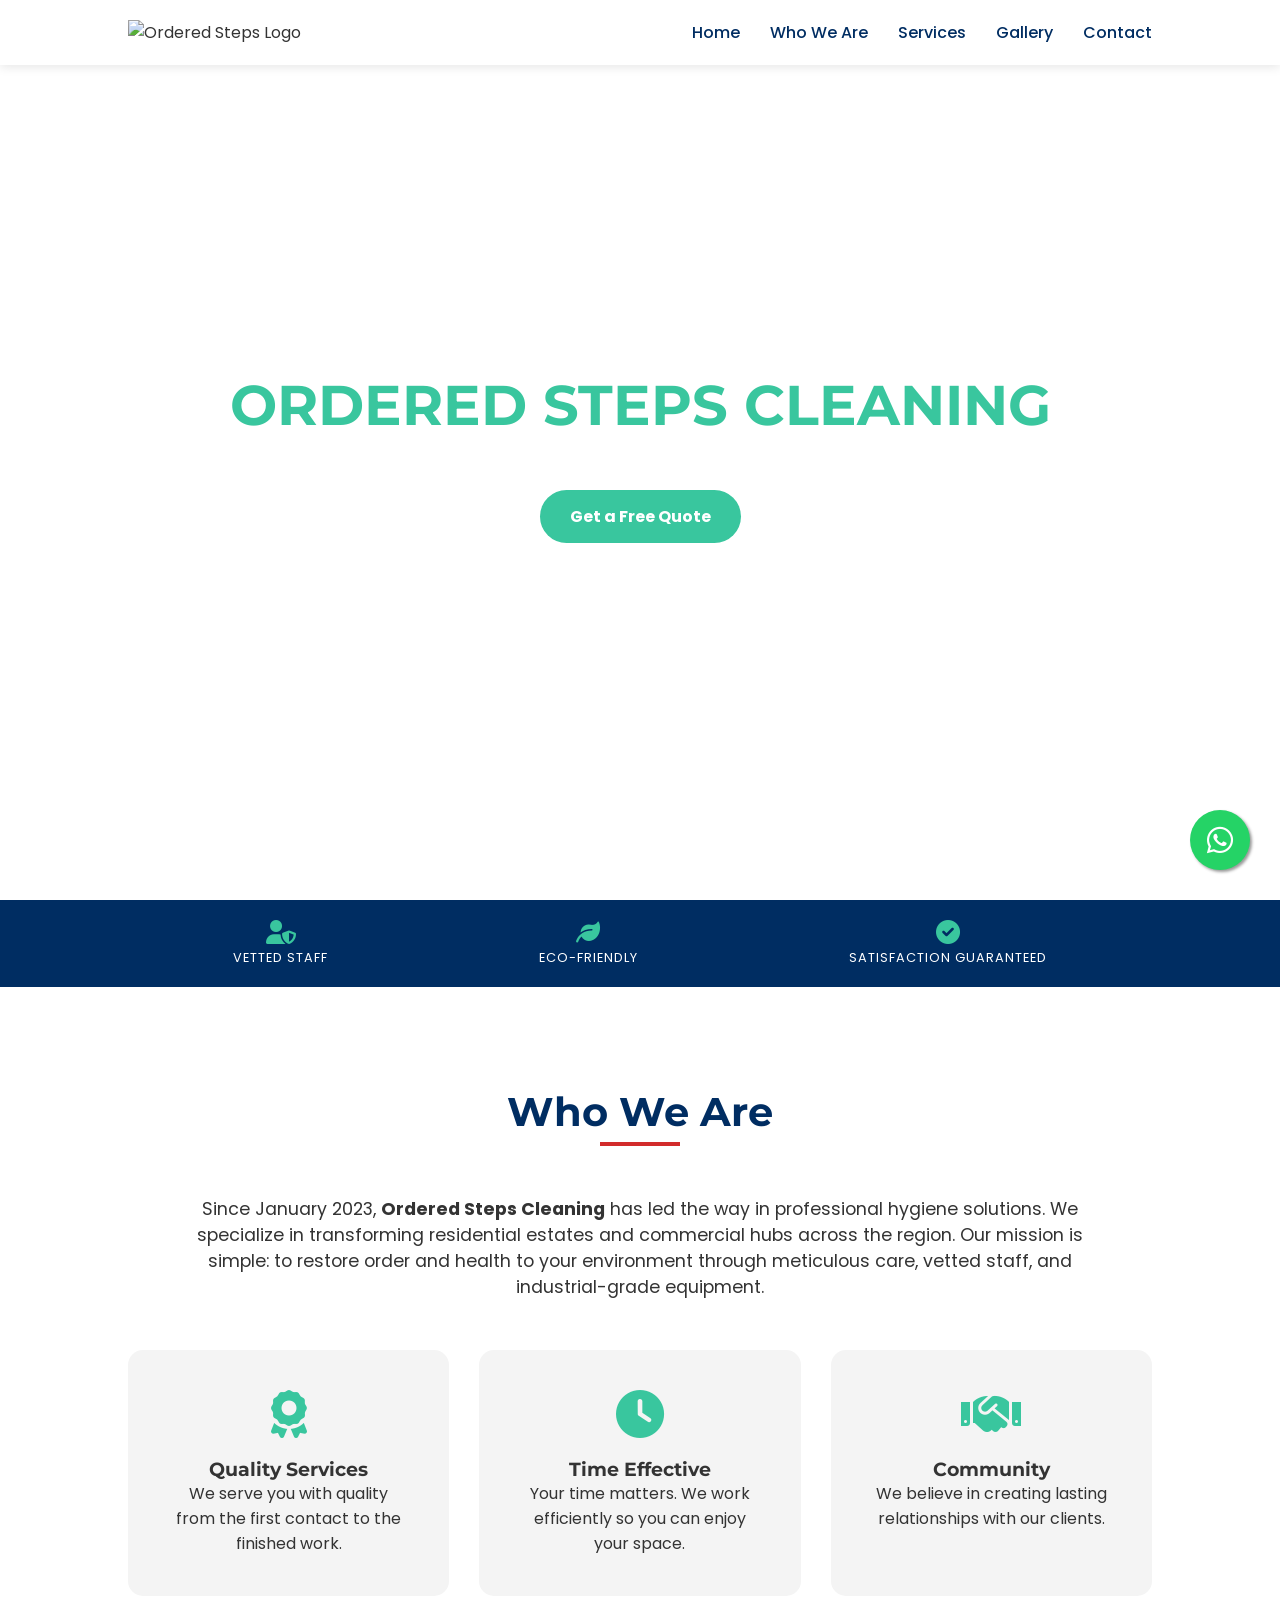
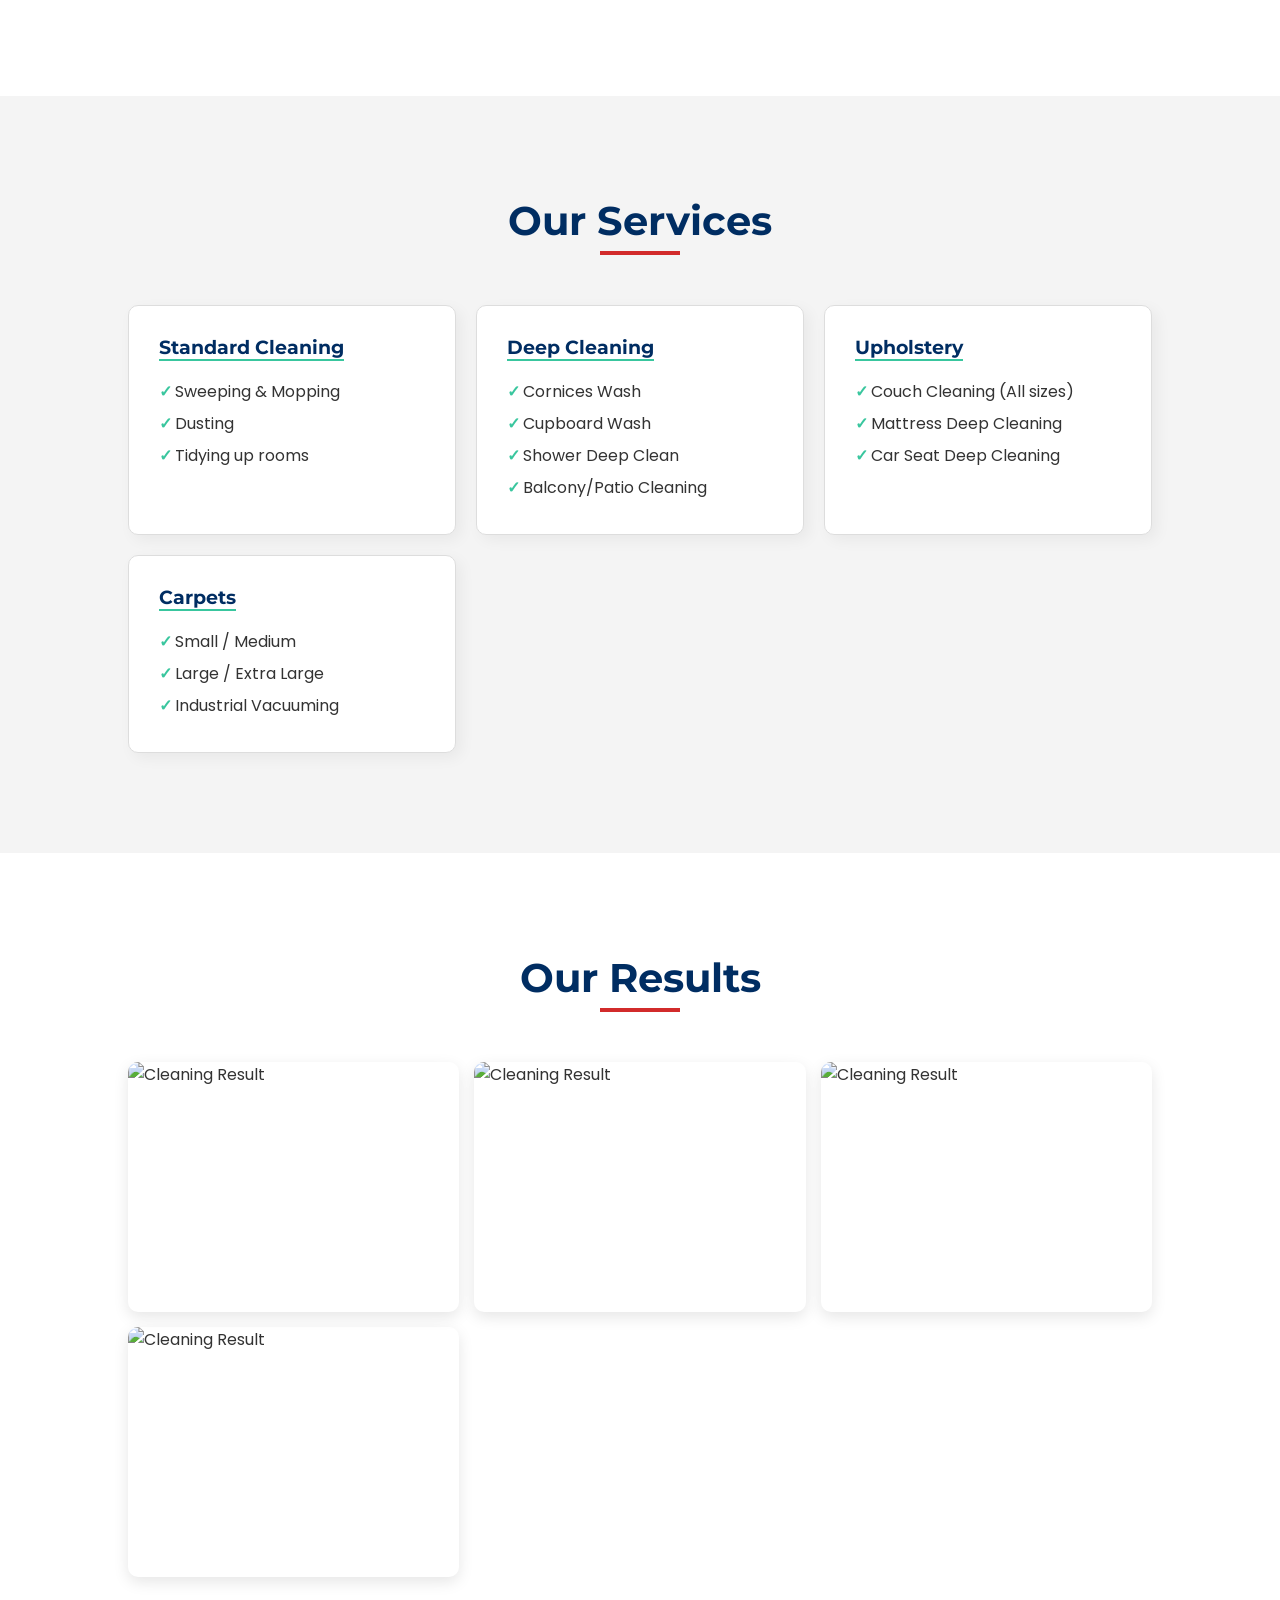
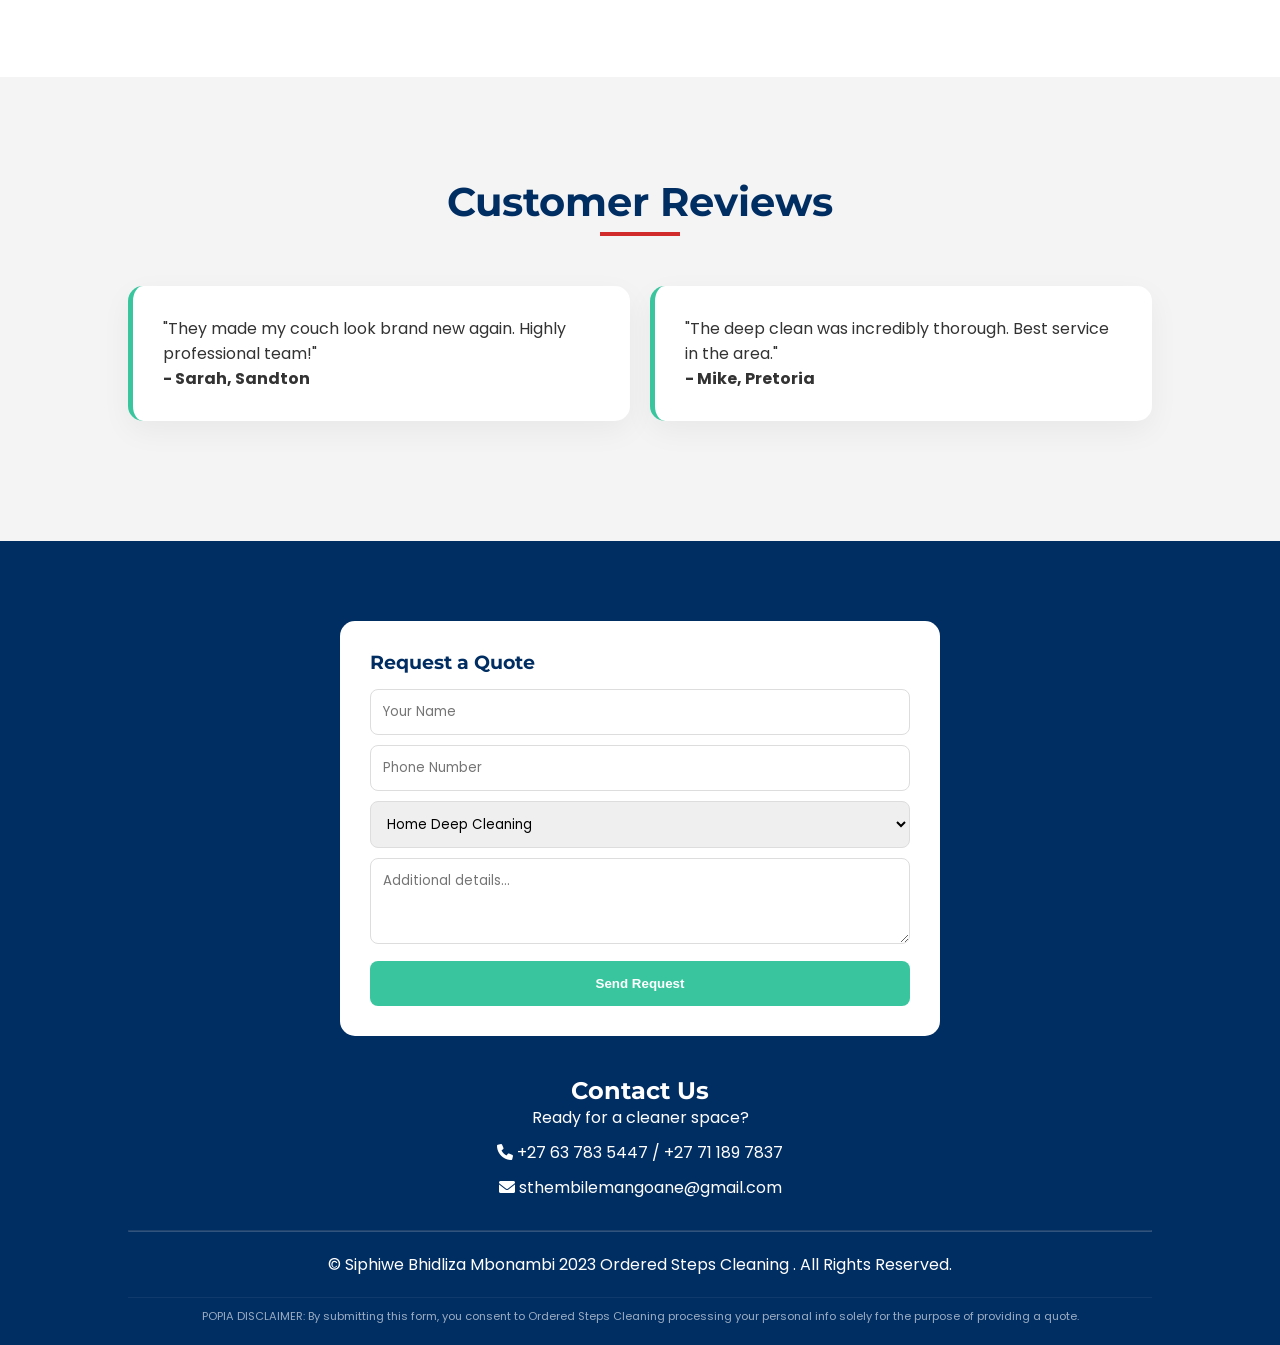
==== commit 2f4a058e: "Add files via upload" ====
--- a/index.html
+++ b/index.html
@@ -3,33 +3,101 @@
 <head>
     <meta charset="UTF-8">
     <meta name="viewport" content="width=device-width, initial-scale=1.0">
-    <title>Ordered Steps Cleaning</title>
-    <link rel="stylesheet" href="https://cdnjs.cloudflare.com/ajax/libs/font-awesome/6.4.0/css/all.min.css">
+    
+    <!-- SEO META DESCRIPTION -->
+    <title>Ordered Steps Cleaning | Lead the way to cleaner spaces</title>
+    <meta name="description" content="Ordered Steps Cleaning provides professional home deep cleaning, upholstery, carpet, and office cleaning services. Restoring order to your space.">
+    <meta name="keywords" content="Cleaning services, deep cleaning, carpet cleaning, upholstery cleaning, Johannesburg, Pretoria, Ordered Steps Cleaning">
+    
+    <!-- FAVICON -->
+    <link rel="icon" type="image/png" href="logo.png">
+    
+    <!-- Google Fonts -->
+    <link href="https://fonts.googleapis.com/css2?family=Montserrat:wght@400;700&family=Poppins:wght@300;500&display=swap" rel="stylesheet">
+    <!-- Font Awesome for Icons/Illustrations -->
+    <link rel="stylesheet" href="https://cdnjs.cloudflare.com/ajax/libs/font-awesome/6.0.0/css/all.min.css">
+    <!-- AOS Animation Library -->
+    <link href="https://unpkg.com/aos@2.3.1/dist/aos.css" rel="stylesheet">
+
     <style>
+        :root {
+            --primary-navy: #002D62;
+            --accent-teal: #39C69E;
+            --accent-red: #D22B2B;
+            --light-gray: #f4f4f4;
+            --white: #ffffff;
+        }
+
         * {
             margin: 0;
             padding: 0;
             box-sizing: border-box;
+            scroll-behavior: smooth;
         }
 
         body {
-            font-family: 'Segoe UI', Tahoma, Geneva, Verdana, sans-serif;
-            color: #1B2B5E;
-            min-height: 100vh;
-        }
-
-        /* Color Scheme from Flyer */
-        :root {
-            --dark-navy: #1B2B5E;
-            --teal: #1FBBA6;
-            --red: #E63946;
-            --yellow: #FFD60A;
-            --light-gray: #F5F7FA;
-        }
-
-        /* Background Slideshow */
-        .slideshow-background {
+            font-family: 'Poppins', sans-serif;
+            color: #333;
+            overflow-x: hidden;
+        }
+
+        h1, h2, h3 {
+            font-family: 'Montserrat', sans-serif;
+            font-weight: 700;
+        }
+
+        /* --- NAVIGATION --- */
+        nav {
+            display: flex;
+            justify-content: space-between;
+            align-items: center;
+            padding: 20px 10%;
+            background: var(--white);
             position: fixed;
+            width: 100%;
+            top: 0;
+            z-index: 1000;
+            box-shadow: 0 2px 10px rgba(0,0,0,0.1);
+        }
+
+        .logo img {
+            height: 60px; 
+        }
+
+        .nav-links {
+            display: flex;
+            list-style: none;
+        }
+
+        .nav-links li {
+            margin-left: 30px;
+        }
+
+        .nav-links a {
+            text-decoration: none;
+            color: var(--primary-navy);
+            font-weight: 500;
+            transition: 0.3s;
+        }
+
+        .nav-links a:hover {
+            color: var(--accent-teal);
+        }
+
+        /* --- HERO SLIDESHOW --- */
+        .hero {
+            height: 100vh;
+            position: relative;
+            display: flex;
+            align-items: center;
+            justify-content: center;
+            text-align: center;
+            color: var(--white);
+            overflow: hidden;
+        }
+
+        .slideshow-container {
+            position: absolute;
             top: 0;
             left: 0;
             width: 100%;
@@ -39,785 +107,363 @@
 
         .slide {
             position: absolute;
-            top: 0;
-            left: 0;
             width: 100%;
             height: 100%;
+            background-size: cover;
+            background-position: center;
             opacity: 0;
             transition: opacity 1s ease-in-out;
-            background-size: cover;
-            background-position: center;
-        }
-
-        .slide.active {
-            opacity: 1;
-        }
-
-        /* Overlay for better text readability */
-        .overlay {
-            position: fixed;
-            top: 0;
-            left: 0;
-            width: 100%;
-            height: 100%;
-            background: rgba(27, 43, 94, 0.75);
-            z-index: -1;
-            pointer-events: none;
-        }
-
-        /* Animated Background Bubbles */
-        @keyframes float {
-            0%, 100% { transform: translateY(0px); }
-            50% { transform: translateY(-20px); }
-        }
-
-        @keyframes pulse {
-            0%, 100% { opacity: 0.3; }
-            50% { opacity: 0.7; }
-        }
-
-        @keyframes bounce {
-            0%, 100% { transform: translateY(0); }
-            50% { transform: translateY(-10px); }
-        }
-
-        .bubble {
-            position: fixed;
-            border-radius: 50%;
-            opacity: 0.05;
-            pointer-events: none;
-            z-index: 1;
-        }
-
-        .bubble:nth-child(1) { width: 100px; height: 100px; animation: float 6s ease-in-out infinite; top: 10%; left: 5%; background: var(--teal); }
-        .bubble:nth-child(2) { width: 150px; height: 150px; animation: float 8s ease-in-out infinite; top: 50%; right: 5%; background: var(--yellow); }
-        .bubble:nth-child(3) { width: 80px; height: 80px; animation: float 7s ease-in-out infinite; bottom: 10%; left: 10%; background: var(--red); }
-
-        /* WhatsApp Button */
-        .whatsapp-button {
+            filter: brightness(0.5);
+        }
+
+        .slide.active { opacity: 1; }
+
+        .hero-content h1 {
+            font-size: 3.5rem;
+            margin-bottom: 10px;
+            color: var(--accent-teal);
+        }
+
+        .hero-content p {
+            font-size: 1.5rem;
+            margin-bottom: 20px;
+        }
+
+        .btn-main {
+            padding: 15px 30px;
+            background: var(--accent-teal);
+            color: white;
+            text-decoration: none;
+            border-radius: 50px;
+            font-weight: bold;
+            transition: 0.3s;
+        }
+
+        .btn-main:hover { background: var(--primary-navy); }
+
+        /* --- TRUST BAR --- */
+        .trust-bar { background: var(--primary-navy); color: white; display: flex; justify-content: space-around; padding: 20px 10%; text-align: center; }
+        .trust-item i { color: var(--accent-teal); font-size: 1.5rem; margin-bottom: 5px; display: block; }
+        .trust-item p { font-size: 0.8rem; text-transform: uppercase; letter-spacing: 1px; }
+
+        /* --- SECTIONS --- */
+        section { padding: 100px 10%; }
+
+        .section-title {
+            text-align: center;
+            margin-bottom: 50px;
+        }
+
+        .section-title h2 {
+            font-size: 2.5rem;
+            color: var(--primary-navy);
+            position: relative;
+            padding-bottom: 10px;
+        }
+
+        .section-title h2::after {
+            content: '';
+            width: 80px;
+            height: 4px;
+            background: var(--accent-red);
+            position: absolute;
+            bottom: 0;
+            left: 50%;
+            transform: translateX(-50%);
+        }
+
+        /* --- ABOUT & FEATURES --- */
+        .features {
+            display: grid;
+            grid-template-columns: repeat(auto-fit, minmax(250px, 1fr));
+            gap: 30px;
+            text-align: center;
+        }
+
+        .feature-card {
+            padding: 40px;
+            background: var(--light-gray);
+            border-radius: 15px;
+            transition: 0.3s;
+        }
+
+        .feature-card:hover { transform: translateY(-10px); }
+
+        .feature-card i {
+            font-size: 3rem;
+            color: var(--accent-teal);
+            margin-bottom: 20px;
+        }
+
+        /* --- SERVICES GRID --- */
+        .services-grid {
+            display: grid;
+            grid-template-columns: repeat(auto-fit, minmax(280px, 1fr));
+            gap: 20px;
+        }
+
+        .service-box {
+            background: var(--white);
+            border: 1px solid #ddd;
+            padding: 30px;
+            border-radius: 10px;
+            box-shadow: 5px 5px 15px rgba(0,0,0,0.05);
+        }
+
+        .service-box h3 {
+            color: var(--primary-navy);
+            border-bottom: 2px solid var(--accent-teal);
+            margin-bottom: 15px;
+            display: inline-block;
+        }
+
+        .service-box ul {
+            list-style: none;
+            line-height: 2;
+        }
+
+        .service-box ul li::before {
+            content: "✓ ";
+            color: var(--accent-teal);
+            font-weight: bold;
+        }
+
+        /* --- GALLERY STYLES --- */
+        .gallery-grid { display: grid; grid-template-columns: repeat(auto-fit, minmax(250px, 1fr)); gap: 15px; margin-top: 30px; }
+        .gallery-item { height: 250px; border-radius: 10px; overflow: hidden; box-shadow: 0 5px 15px rgba(0,0,0,0.1); }
+        .gallery-item img { width: 100%; height: 100%; object-fit: cover; }
+
+        /* --- TESTIMONIALS --- */
+        .testi-card { background: white; padding: 30px; border-radius: 15px; box-shadow: 0 10px 30px rgba(0,0,0,0.05); border-left: 5px solid var(--accent-teal); margin-bottom: 20px; color: #333; text-align: left; }
+
+        /* --- FORM STYLES --- */
+        .contact-form input, .contact-form select, .contact-form textarea { width: 100%; padding: 12px; margin-bottom: 10px; border: 1px solid #ddd; border-radius: 8px; font-family: inherit; }
+        .btn-submit { background: var(--accent-teal); color: white; border: none; padding: 15px; border-radius: 8px; cursor: pointer; width: 100%; font-weight: bold; transition: 0.3s; }
+        .btn-submit:hover { background: var(--primary-navy); }
+        .popia-text { font-size: 0.7rem; opacity: 0.6; margin-top: 20px; text-align: center; border-top: 1px solid rgba(255,255,255,0.1); padding-top: 10px; }
+
+        /* --- WHATSAPP BUTTON --- */
+        .whatsapp-float {
             position: fixed;
             bottom: 30px;
             right: 30px;
+            background-color: #25d366;
+            color: #FFF;
+            border-radius: 50px;
+            text-align: center;
+            font-size: 30px;
+            box-shadow: 2px 2px 3px #999;
+            z-index: 1000;
             width: 60px;
             height: 60px;
-            background: #25d366;
-            border-radius: 50%;
             display: flex;
             align-items: center;
             justify-content: center;
-            cursor: pointer;
-            box-shadow: 0 4px 12px rgba(37, 211, 102, 0.4);
-            transition: all 0.3s ease;
-            z-index: 999;
-            animation: bounce 2s ease-in-out infinite;
             text-decoration: none;
         }
 
-        .whatsapp-button:hover {
-            transform: scale(1.1);
-            box-shadow: 0 6px 16px rgba(37, 211, 102, 0.6);
-        }
-
-        .whatsapp-button i {
+        /* --- FOOTER --- */
+        footer {
+            background: var(--primary-navy);
             color: white;
-            font-size: 30px;
-        }
-
-        .whatsapp-tooltip {
-            position: absolute;
-            bottom: 70px;
-            right: 0;
-            background: white;
-            padding: 10px 15px;
-            border-radius: 8px;
-            white-space: nowrap;
-            box-shadow: 0 4px 12px rgba(0,0,0,0.1);
-            font-size: 0.9em;
-            color: var(--dark-navy);
-            opacity: 0;
-            pointer-events: none;
-            transition: opacity 0.3s ease;
-        }
-
-        .whatsapp-button:hover .whatsapp-tooltip {
-            opacity: 1;
-        }
-
-        /* Header Styling */
-        .header {
-            background: linear-gradient(135deg, var(--dark-navy) 0%, rgba(27, 43, 94, 0.95) 100%);
-            color: white;
-            padding: 40px 20px;
+            padding: 80px 10% 20px;
             text-align: center;
-            box-shadow: 0 10px 40px rgba(0,0,0,0.3);
-            position: relative;
-            overflow: hidden;
-            border-bottom: 5px solid var(--teal);
-            z-index: 10;
-        }
-
-        .header-content {
-            display: flex;
-            align-items: center;
-            justify-content: center;
-            gap: 30px;
-            flex-wrap: wrap;
-            max-width: 1200px;
-            margin: 0 auto;
-        }
-
-        .logo {
-            max-width: 120px;
-            height: auto;
-            animation: slideDown 0.8s ease-out;
-            filter: drop-shadow(0 4px 8px rgba(0,0,0,0.3));
-        }
-
-        .header-text h1 {
-            font-size: 2.5em;
-            margin-bottom: 10px;
-            animation: slideDown 0.8s ease-out;
-            text-shadow: 2px 2px 4px rgba(0,0,0,0.3);
-            letter-spacing: 2px;
-            color: white;
-        }
-
-        .header-text p {
-            font-size: 1.1em;
-            animation: slideUp 1s ease-out;
-            font-style: italic;
-            opacity: 0.95;
-            color: var(--yellow);
-        }
-
-        /* Animations */
-        @keyframes slideDown {
-            from { opacity: 0; transform: translateY(-30px); }
-            to { opacity: 1; transform: translateY(0); }
-        }
-
-        @keyframes slideUp {
-            from { opacity: 0; transform: translateY(30px); }
-            to { opacity: 1; transform: translateY(0); }
-        }
-
-        @keyframes fadeIn {
-            from { opacity: 0; transform: scale(0.95); }
-            to { opacity: 1; transform: scale(1); }
-        }
-
-        /* Container */
-        .container {
-            display: grid;
-            grid-template-columns: 1fr 1fr;
-            gap: 40px;
-            padding: 60px 20px;
-            max-width: 1200px;
-            margin: 0 auto;
-            position: relative;
-            z-index: 10;
-        }
-
-        /* Sections */
-        .section {
-            background: rgba(255, 255, 255, 0.95);
-            padding: 40px;
-            border-radius: 15px;
-            box-shadow: 0 10px 30px rgba(0,0,0,0.25);
-            margin-bottom: 30px;
-            animation: fadeIn 0.8s ease-out;
-            position: relative;
-            border-left: 6px solid var(--teal);
-            transition: transform 0.3s ease, box-shadow 0.3s ease;
-            backdrop-filter: blur(10px);
-        }
-
-        .section:hover {
-            transform: translateY(-5px);
-            box-shadow: 0 15px 40px rgba(0,0,0,0.3);
-        }
-
-        .section h2 {
-            color: var(--dark-navy);
-            margin-bottom: 20px;
-            font-size: 1.8em;
-            position: relative;
-            padding-bottom: 15px;
-        }
-
-        .section h2::after {
-            content: '';
-            position: absolute;
-            bottom: 0;
-            left: 0;
-            width: 50px;
-            height: 4px;
-            background: linear-gradient(90deg, var(--teal), var(--yellow));
-            border-radius: 2px;
-        }
-
-        /* Feature Boxes */
-        .feature {
-            background: linear-gradient(135deg, var(--light-gray) 0%, #E8F4F8 100%);
-            padding: 25px;
-            margin: 20px 0;
-            border-radius: 10px;
-            border-left: 5px solid var(--teal);
-            transition: all 0.3s ease;
-            position: relative;
-        }
-
-        .feature::before {
-            content: '';
-            position: absolute;
-            top: 0;
-            right: 0;
-            width: 60px;
-            height: 60px;
-            background: var(--teal);
-            border-radius: 0 10px 0 50px;
-            opacity: 0.1;
-        }
-
-        .feature:hover {
-            transform: translateX(10px);
-            box-shadow: 0 8px 20px rgba(31, 187, 166, 0.3);
-            border-left-color: var(--yellow);
-        }
-
-        .feature h3 {
-            color: var(--dark-navy);
-            margin-bottom: 10px;
-            font-size: 1.2em;
-            position: relative;
-            z-index: 1;
-        }
-
-        .feature p {
-            color: #555;
-            line-height: 1.6;
-            position: relative;
-            z-index: 1;
-        }
-
-        /* Service Boxes */
-        .service-box {
-            background: linear-gradient(135deg, var(--dark-navy) 0%, #2D3E6F 100%);
-            color: white;
-            padding: 25px;
-            margin: 20px 0;
-            border-radius: 10px;
-            box-shadow: 0 8px 20px rgba(27, 43, 94, 0.4);
-            transition: all 0.3s ease;
-            position: relative;
-            overflow: hidden;
-            border-top: 5px solid var(--teal);
-        }
-
-        .service-box::before {
-            content: '';
-            position: absolute;
-            top: -50%;
-            right: -50%;
-            width: 200px;
-            height: 200px;
-            background: var(--teal);
-            border-radius: 50%;
-            transition: all 0.6s ease;
-            opacity: 0.1;
-        }
-
-        .service-box:hover {
-            transform: translateY(-8px) scale(1.02);
-            box-shadow: 0 12px 30px rgba(31, 187, 166, 0.4);
-            border-top-color: var(--yellow);
-        }
-
-        .service-box:hover::before {
-            top: 0;
-            right: 0;
-        }
-
-        .service-box h3 {
-            font-size: 1.3em;
-            margin-bottom: 15px;
-            position: relative;
-            z-index: 1;
-            color: var(--yellow);
-        }
-
-        .service-box ul {
-            list-style: none;
-            position: relative;
-            z-index: 1;
-        }
-
-        .service-box li {
-            padding: 8px 0;
-            padding-left: 25px;
-            position: relative;
-            line-height: 1.8;
-        }
-
-        .service-box li::before {
-            content: '✓';
-            position: absolute;
-            left: 0;
-            color: var(--teal);
-            font-weight: bold;
-            animation: pulse 2s ease-in-out infinite;
-        }
-
-        /* Image Gallery */
-        .image-gallery {
-            display: grid;
-            grid-template-columns: repeat(2, 1fr);
-            gap: 15px;
-            margin-top: 20px;
-            position: relative;
-            z-index: 2;
-        }
-
-        .gallery-item {
-            position: relative;
-            overflow: hidden;
-            border-radius: 8px;
-            height: 120px;
-            cursor: pointer;
-            transition: all 0.3s ease;
-            box-shadow: 0 4px 12px rgba(31, 187, 166, 0.2);
-            border: 2px solid var(--teal);
-        }
-
-        .gallery-item img {
-            width: 100%;
-            height: 100%;
-            object-fit: cover;
-            transition: transform 0.3s ease;
-        }
-
-        .gallery-item:hover img {
-            transform: scale(1.1);
-        }
-
-        .gallery-item:hover::after {
-            content: '🔍';
-            position: absolute;
-            top: 50%;
-            left: 50%;
-            transform: translate(-50%, -50%);
-            font-size: 1.5em;
-            opacity: 1;
-            z-index: 3;
-        }
-
-        .gallery-item::after {
-            content: '';
-            position: absolute;
-            top: 0;
-            left: 0;
-            right: 0;
-            bottom: 0;
-            background: rgba(27, 43, 94, 0.3);
-            opacity: 0;
-            transition: opacity 0.3s ease;
-        }
-
-        /* Grid Layout */
-        .left, .right {
-            animation: fadeIn 1s ease-out;
-        }
-
-        .left {
-            animation-delay: 0.1s;
-        }
-
-        .right {
-            animation-delay: 0.2s;
-        }
-
-        /* Footer */
-        .footer {
-            background: linear-gradient(135deg, var(--dark-navy) 0%, #2D3E6F 100%);
-            color: white;
-            padding: 50px 20px;
-            text-align: center;
-            box-shadow: 0 -10px 40px rgba(0,0,0,0.3);
-            position: relative;
-            z-index: 10;
-            border-top: 5px solid var(--teal);
-        }
-
-        .footer h2 {
-            font-size: 2em;
-            margin-bottom: 25px;
-            animation: slideUp 0.8s ease-out;
-            color: var(--yellow);
-        }
-
-        .footer p {
-            font-size: 1.1em;
-            margin: 15px 0;
-            animation: fadeIn 0.8s ease-out;
-            transition: transform 0.3s ease;
-        }
-
-        .footer p:hover {
-            transform: scale(1.05);
-            color: var(--teal);
-        }
-
-        .footer p:nth-child(3) {
-            animation-delay: 0.2s;
-        }
-
-        .footer p:nth-child(4) {
-            animation-delay: 0.4s;
-        }
-
-        .footer p:nth-child(5) {
-            animation-delay: 0.6s;
-            font-size: 0.95em;
-            color: var(--teal);
-        }
-
-        /* Modal for Images */
-        .modal {
-            display: none;
-            position: fixed;
-            z-index: 1000;
-            left: 0;
-            top: 0;
-            width: 100%;
-            height: 100%;
-            background-color: rgba(27, 43, 94, 0.9);
-            animation: fadeIn 0.3s ease;
-        }
-
-        .modal-content {
-            margin: auto;
-            display: block;
-            max-width: 80%;
-            max-height: 80%;
-            position: absolute;
-            top: 50%;
-            left: 50%;
-            transform: translate(-50%, -50%);
-            animation: slideDown 0.3s ease;
-            border: 5px solid var(--teal);
-            border-radius: 10px;
-        }
-
-        .close-modal {
-            position: absolute;
-            top: 20px;
-            right: 40px;
-            color: white;
-            font-size: 40px;
-            font-weight: bold;
-            cursor: pointer;
-            transition: color 0.3s ease;
-        }
-
-        .close-modal:hover {
-            color: var(--teal);
-        }
-
-        /* Slideshow Indicators */
-        .slideshow-indicators {
-            position: fixed;
-            bottom: 100px;
-            right: 30px;
-            display: flex;
-            gap: 10px;
-            z-index: 50;
-        }
-
-        .indicator {
-            width: 12px;
-            height: 12px;
-            border-radius: 50%;
-            background: rgba(255, 255, 255, 0.5);
-            cursor: pointer;
-            transition: all 0.3s ease;
-            border: 2px solid var(--teal);
-        }
-
-        .indicator.active {
-            background: var(--teal);
-            transform: scale(1.3);
-        }
-
-        /* Responsive Design */
+        }
+
+        .footer-content { margin-bottom: 30px; }
+        .contact-info p { margin: 10px 0; }
+
         @media (max-width: 768px) {
-            .container {
-                grid-template-columns: 1fr;
-                padding: 30px 15px;
-            }
-
-            .header-content {
-                flex-direction: column;
-                gap: 15px;
-            }
-
-            .header-text h1 {
-                font-size: 1.8em;
-            }
-
-            .header-text p {
-                font-size: 0.9em;
-            }
-
-            .logo {
-                max-width: 100px;
-            }
-
-            .section {
-                padding: 25px;
-            }
-
-            .section h2 {
-                font-size: 1.4em;
-            }
-
-            .image-gallery {
-                grid-template-columns: repeat(2, 1fr);
-            }
-
-            .gallery-item {
-                height: 100px;
-            }
-
-            .whatsapp-button {
-                width: 50px;
-                height: 50px;
-                bottom: 20px;
-                right: 20px;
-            }
-
-            .whatsapp-button i {
-                font-size: 24px;
-            }
-
-            .slideshow-indicators {
-                bottom: 80px;
-                right: 20px;
-            }
-
-            .indicator {
-                width: 10px;
-                height: 10px;
-            }
+            .nav-links { display: none; }
+            .hero-content h1 { font-size: 2.2rem; }
         }
     </style>
 </head>
 <body>
 
-    <!-- Background Slideshow -->
-    <div class="slideshow-background">
-        <div class="slide active" style="background-image: url('slideshow1.jpg');"></div>
-        <div class="slide" style="background-image: url('slideshow2.jpg');"></div>
+    <!-- WhatsApp Floating Button -->
+    <a href="https://wa.me/27637835447" class="whatsapp-float" target="_blank">
+        <i class="fab fa-whatsapp"></i>
+    </a>
+
+    <!-- Navigation -->
+    <nav>
+        <div class="logo">
+            <img src="logo.png" alt="Ordered Steps Logo">
+        </div>
+        <ul class="nav-links">
+            <li><a href="#home">Home</a></li>
+            <li><a href="#about">Who We Are</a></li>
+            <li><a href="#services">Services</a></li>
+            <li><a href="#gallery">Gallery</a></li>
+            <li><a href="#contact">Contact</a></li>
+        </ul>
+    </nav>
+
+    <!-- Hero Section with Slideshow Background -->
+    <section id="home" class="hero">
+        <div class="slideshow-container">
+            <div class="slide active" style="background-image: url('image1.jpg');"></div>
+            <div class="slide" style="background-image: url('image2.jpg');"></div>
+            <div class="slide" style="background-image: url('image4.jpg');"></div>
+        </div>
+        <div class="hero-content" data-aos="fade-up">
+            <h1>ORDERED STEPS CLEANING</h1>
+            <p>"We lead the way to cleaner spaces"</p>
+            <a href="https://wa.me/27637835447" class="btn-main">Get a Free Quote</a>
+        </div>
+    </section>
+
+    <!-- Trust Signals Bar -->
+    <div class="trust-bar">
+        <div class="trust-item"><i class="fas fa-user-shield"></i><p>Vetted Staff</p></div>
+        <div class="trust-item"><i class="fas fa-leaf"></i><p>Eco-Friendly</p></div>
+        <div class="trust-item"><i class="fas fa-check-circle"></i><p>Satisfaction Guaranteed</p></div>
     </div>
-    <div class="overlay"></div>
-
-    <!-- Animated Bubbles Background -->
-    <div class="bubble"></div>
-    <div class="bubble"></div>
-    <div class="bubble"></div>
-
-    <!-- Slideshow Indicators -->
-    <div class="slideshow-indicators">
-        <div class="indicator active" onclick="currentSlide(0)"></div>
-        <div class="indicator" onclick="currentSlide(1)"></div>
-    </div>
-
-    <!-- WhatsApp Button -->
-    <a href="https://wa.me/270711897837" target="_blank" class="whatsapp-button">
-        <i class="fab fa-whatsapp"></i>
-        <div class="whatsapp-tooltip">Chat with us!</div>
-    </a>
-
-    <!-- Image Modal -->
-    <div id="imageModal" class="modal">
-        <span class="close-modal" onclick="closeModal()">&times;</span>
-        <img class="modal-content" id="modalImage">
-    </div>
-
-    <header class="header">
-        <div class="header-content">
-            <img src="logo.png" alt="Ordered Steps Cleaning Logo" class="logo">
-            <div class="header-text">
-                <h1>ORDERED STEPS CLEANING</h1>
-                <p>We lead the way to cleaner spaces</p>
-            </div>
-        </div>
-    </header>
-
-    <section class="container">
-
-        <div class="left">
-            <div class="section">
-                <h2>👥 Who We Are</h2>
-                <p>
-                    We are Ordered Steps Cleaning. "We lead the way to cleaner spaces".
-                    Established in January 2023. Apartment cleaning in Estates was the beginning of this journey.
-                    And now we have grown the business in the kind of service we offer.
-                </p>
-            </div>
-
-            <div class="section">
-                <h2>⭐ Why Choose Us</h2>
-
-                <div class="feature">
-                    <h3>💎 Quality Services</h3>
-                    <p>We serve you with quality from the moment of contact to the final result.</p>
-                </div>
-
-                <div class="feature">
-                    <h3>⏱️ Time Effective</h3>
-                    <p>Your time matters so you can focus on what's important.</p>
-                </div>
-
-                <div class="feature">
-                    <h3>🤝 Community</h3>
-                    <p>We believe in building lasting relationships with our clients.</p>
-                </div>
-
-            </div>
-        </div>
-
-        <div class="right">
-            <div class="section">
-                <h2>🧹 Our Services</h2>
-
-                <div class="service-box">
-                    <h3>🏠 Standard Cleaning</h3>
-                    <ul>
-                        <li>Sweeping</li>
-                        <li>Mopping</li>
-                        <li>Dusting</li>
-                        <li>Tidying up rooms</li>
-                    </ul>
-                    <div class="image-gallery">
-                        <div class="gallery-item" onclick="openModal('standard1.jpg')">
-                            <img src="standard1.jpg" alt="Standard Cleaning 1">
-                        </div>
-                        <div class="gallery-item" onclick="openModal('standard2.jpg')">
-                            <img src="standard2.jpg" alt="Standard Cleaning 2">
-                        </div>
-                    </div>
-                </div>
-
-                <div class="service-box">
-                    <h3>🔬 Deep Cleaning</h3>
-                    <ul>
-                        <li>Cornices Wash</li>
-                        <li>Cupboard Wash</li>
-                        <li>Shower Deep Clean</li>
-                        <li>Balcony/Patio Cleaning</li>
-                    </ul>
-                    <div class="image-gallery">
-                        <div class="gallery-item" onclick="openModal('deep1.jpg')">
-                            <img src="deep1.jpg" alt="Deep Cleaning 1">
-                        </div>
-                        <div class="gallery-item" onclick="openModal('deep2.jpg')">
-                            <img src="deep2.jpg" alt="Deep Cleaning 2">
-                        </div>
-                    </div>
-                </div>
-
-                <div class="service-box">
-                    <h3>🧽 Carpet Cleaning</h3>
-                    <ul>
-                        <li>Small</li>
-                        <li>Medium</li>
-                        <li>Large</li>
-                        <li>Extra Large</li>
-                    </ul>
-                    <div class="image-gallery">
-                        <div class="gallery-item" onclick="openModal('carpet1.jpg')">
-                            <img src="carpet1.jpg" alt="Carpet Cleaning 1">
-                        </div>
-                        <div class="gallery-item" onclick="openModal('carpet2.jpg')">
-                            <img src="carpet2.jpg" alt="Carpet Cleaning 2">
-                        </div>
-                    </div>
-                </div>
-
-                <div class="service-box">
-                    <h3>🛋️ Couch Cleaning</h3>
-                    <ul>
-                        <li>2,3,4 Seater</li>
-                        <li>L-Shaped</li>
-                        <li>6 Seater</li>
-                        <li>Ottoman</li>
-                    </ul>
-                    <div class="image-gallery">
-                        <div class="gallery-item" onclick="openModal('couch1.jpg')">
-                            <img src="couch1.jpg" alt="Couch Cleaning 1">
-                        </div>
-                        <div class="gallery-item" onclick="openModal('couch2.jpg')">
-                            <img src="couch2.jpg" alt="Couch Cleaning 2">
-                        </div>
-                    </div>
-                </div>
-
-            </div>
-        </div>
-
+
+    <!-- About Section -->
+    <section id="about" data-aos="fade-right">
+        <div class="section-title">
+            <h2>Who We Are</h2>
+        </div>
+        <!-- Rewritten About Us Text -->
+        <p style="text-align: center; max-width: 900px; margin: 0 auto 50px; font-size: 1.1rem;">
+            Since January 2023, <strong>Ordered Steps Cleaning</strong> has led the way in professional hygiene solutions. We specialize in transforming residential estates and commercial hubs across the region. Our mission is simple: to restore order and health to your environment through meticulous care, vetted staff, and industrial-grade equipment.
+        </p>
+        
+        <div class="features">
+            <div class="feature-card" data-aos="zoom-in" data-aos-delay="100">
+                <i class="fas fa-award"></i>
+                <h3>Quality Services</h3>
+                <p>We serve you with quality from the first contact to the finished work.</p>
+            </div>
+            <div class="feature-card" data-aos="zoom-in" data-aos-delay="200">
+                <i class="fas fa-clock"></i>
+                <h3>Time Effective</h3>
+                <p>Your time matters. We work efficiently so you can enjoy your space.</p>
+            </div>
+            <div class="feature-card" data-aos="zoom-in" data-aos-delay="300">
+                <i class="fas fa-handshake"></i>
+                <h3>Community</h3>
+                <p>We believe in creating lasting relationships with our clients.</p>
+            </div>
+        </div>
     </section>
 
-    <footer class="footer">
-        <h2>📞 Contact Us 📞</h2>
-        <p>☎️ <strong>063 783 5447</strong></p>
-        <p>📧 <strong>sthembilemangoane@gmail.com</strong></p>
-        <p>💬 Chat with us on WhatsApp: <strong>+27 711 897 837</strong></p>
+    <!-- Services Section -->
+    <section id="services" style="background-color: var(--light-gray);">
+        <div class="section-title">
+            <h2>Our Services</h2>
+        </div>
+        <div class="services-grid">
+            <div class="service-box" data-aos="flip-left">
+                <h3>Standard Cleaning</h3>
+                <ul>
+                    <li>Sweeping & Mopping</li>
+                    <li>Dusting</li>
+                    <li>Tidying up rooms</li>
+                </ul>
+            </div>
+            <div class="service-box" data-aos="flip-left" data-aos-delay="100">
+                <h3>Deep Cleaning</h3>
+                <ul>
+                    <li>Cornices Wash</li>
+                    <li>Cupboard Wash</li>
+                    <li>Shower Deep Clean</li>
+                    <li>Balcony/Patio Cleaning</li>
+                </ul>
+            </div>
+            <div class="service-box" data-aos="flip-left" data-aos-delay="200">
+                <h3>Upholstery</h3>
+                <ul>
+                    <li>Couch Cleaning (All sizes)</li>
+                    <li>Mattress Deep Cleaning</li>
+                    <li>Car Seat Deep Cleaning</li>
+                </ul>
+            </div>
+            <div class="service-box" data-aos="flip-left" data-aos-delay="300">
+                <h3>Carpets</h3>
+                <ul>
+                    <li>Small / Medium</li>
+                    <li>Large / Extra Large</li>
+                    <li>Industrial Vacuuming</li>
+                </ul>
+            </div>
+        </div>
+    </section>
+
+    <!-- Gallery Section -->
+    <section id="gallery">
+        <div class="section-title"><h2>Our Results</h2></div>
+        <div class="gallery-grid">
+            <div class="gallery-item"><img src="image5.jpg" alt="Cleaning Result"></div>
+            <div class="gallery-item"><img src="image10.jpg" alt="Cleaning Result"></div>
+            <div class="gallery-item"><img src="image12.jpg" alt="Cleaning Result"></div>
+            <div class="gallery-item"><img src="image15.jpg" alt="Cleaning Result"></div>
+        </div>
+    </section>
+
+    <!-- Testimonials Section -->
+    <section id="testimonials" style="background: var(--light-gray);">
+        <div class="section-title"><h2>Customer Reviews</h2></div>
+        <div class="testimonial-grid" style="display: grid; grid-template-columns: repeat(auto-fit, minmax(300px, 1fr)); gap: 20px;">
+            <div class="testi-card"><p>"They made my couch look brand new again. Highly professional team!"</p><strong>- Sarah, Sandton</strong></div>
+            <div class="testi-card"><p>"The deep clean was incredibly thorough. Best service in the area."</p><strong>- Mike, Pretoria</strong></div>
+        </div>
+    </section>
+
+    <!-- Footer / Contact Section -->
+    <footer id="contact">
+        <!-- Working Contact Form -->
+        <div style="max-width: 600px; margin: 0 auto 40px; background: white; padding: 30px; border-radius: 15px; color: #333; text-align: left;">
+            <h3 style="margin-bottom: 15px; color: var(--primary-navy);">Request a Quote</h3>
+            <form class="contact-form" action="https://formspree.io/f/YOUR_ID_HERE" method="POST">
+                <input type="text" name="name" placeholder="Your Name" required>
+                <input type="tel" name="phone" placeholder="Phone Number" required>
+                <select name="service">
+                    <option>Home Deep Cleaning</option>
+                    <option>Carpet/Upholstery</option>
+                    <option>Office Cleaning</option>
+                </select>
+                <textarea name="message" rows="3" placeholder="Additional details..."></textarea>
+                <button type="submit" class="btn-submit">Send Request</button>
+            </form>
+        </div>
+
+        <div class="footer-content">
+            <h2>Contact Us</h2>
+            <p>Ready for a cleaner space?</p>
+            <div class="contact-info">
+                <p><i class="fas fa-phone"></i> +27 63 783 5447 / +27 71 189 7837</p>
+                <p><i class="fas fa-envelope"></i> sthembilemangoane@gmail.com</p>
+            </div>
+        </div>
+        <hr style="opacity: 0.2; margin-bottom: 20px;">
+        <p>&copy; Siphiwe Bhidliza Mbonambi 2023 Ordered Steps Cleaning . All Rights Reserved.</p>
+        
+        <!-- POPIA Compliance -->
+        <div class="popia-text">
+            POPIA DISCLAIMER: By submitting this form, you consent to Ordered Steps Cleaning processing your personal info solely for the purpose of providing a quote.
+        </div>
     </footer>
 
+    <!-- Scripts -->
+    <script src="https://unpkg.com/aos@2.3.1/dist/aos.js"></script>
     <script>
-        let currentSlideIndex = 0;
+        // Initialize Animations
+        AOS.init({ duration: 1000, once: true });
+
+        // Hero Slideshow Logic
         const slides = document.querySelectorAll('.slide');
-        const indicators = document.querySelectorAll('.indicator');
-
-        // Auto-rotate slides every 5 seconds
-        setInterval(() => {
-            currentSlideIndex = (currentSlideIndex + 1) % slides.length;
-            updateSlides();
-        }, 5000);
-
-        function currentSlide(index) {
-            currentSlideIndex = index;
-            updateSlides();
-        }
-
-        function updateSlides() {
-            slides.forEach((slide, index) => {
-                slide.classList.remove('active');
-                indicators[index].classList.remove('active');
-            });
-            slides[currentSlideIndex].classList.add('active');
-            indicators[currentSlideIndex].classList.add('active');
-        }
-
-        function openModal(imageName) {
-            const modal = document.getElementById('imageModal');
-            const modalImg = document.getElementById('modalImage');
-            modalImg.src = imageName;
-            modal.style.display = 'block';
-        }
-
-        function closeModal() {
-            const modal = document.getElementById('imageModal');
-            modal.style.display = 'none';
-        }
-
-        window.onclick = function(event) {
-            const modal = document.getElementById('imageModal');
-            if (event.target == modal) {
-                modal.style.display = 'none';
-            }
-        }
+        let currentSlide = 0;
+
+        function nextSlide() {
+            slides[currentSlide].classList.remove('active');
+            currentSlide = (currentSlide + 1) % slides.length;
+            slides[currentSlide].classList.add('active');
+        }
+
+        setInterval(nextSlide, 5000); // Change image every 5 seconds
     </script>
-
 </body>
-</html>
+</html>
